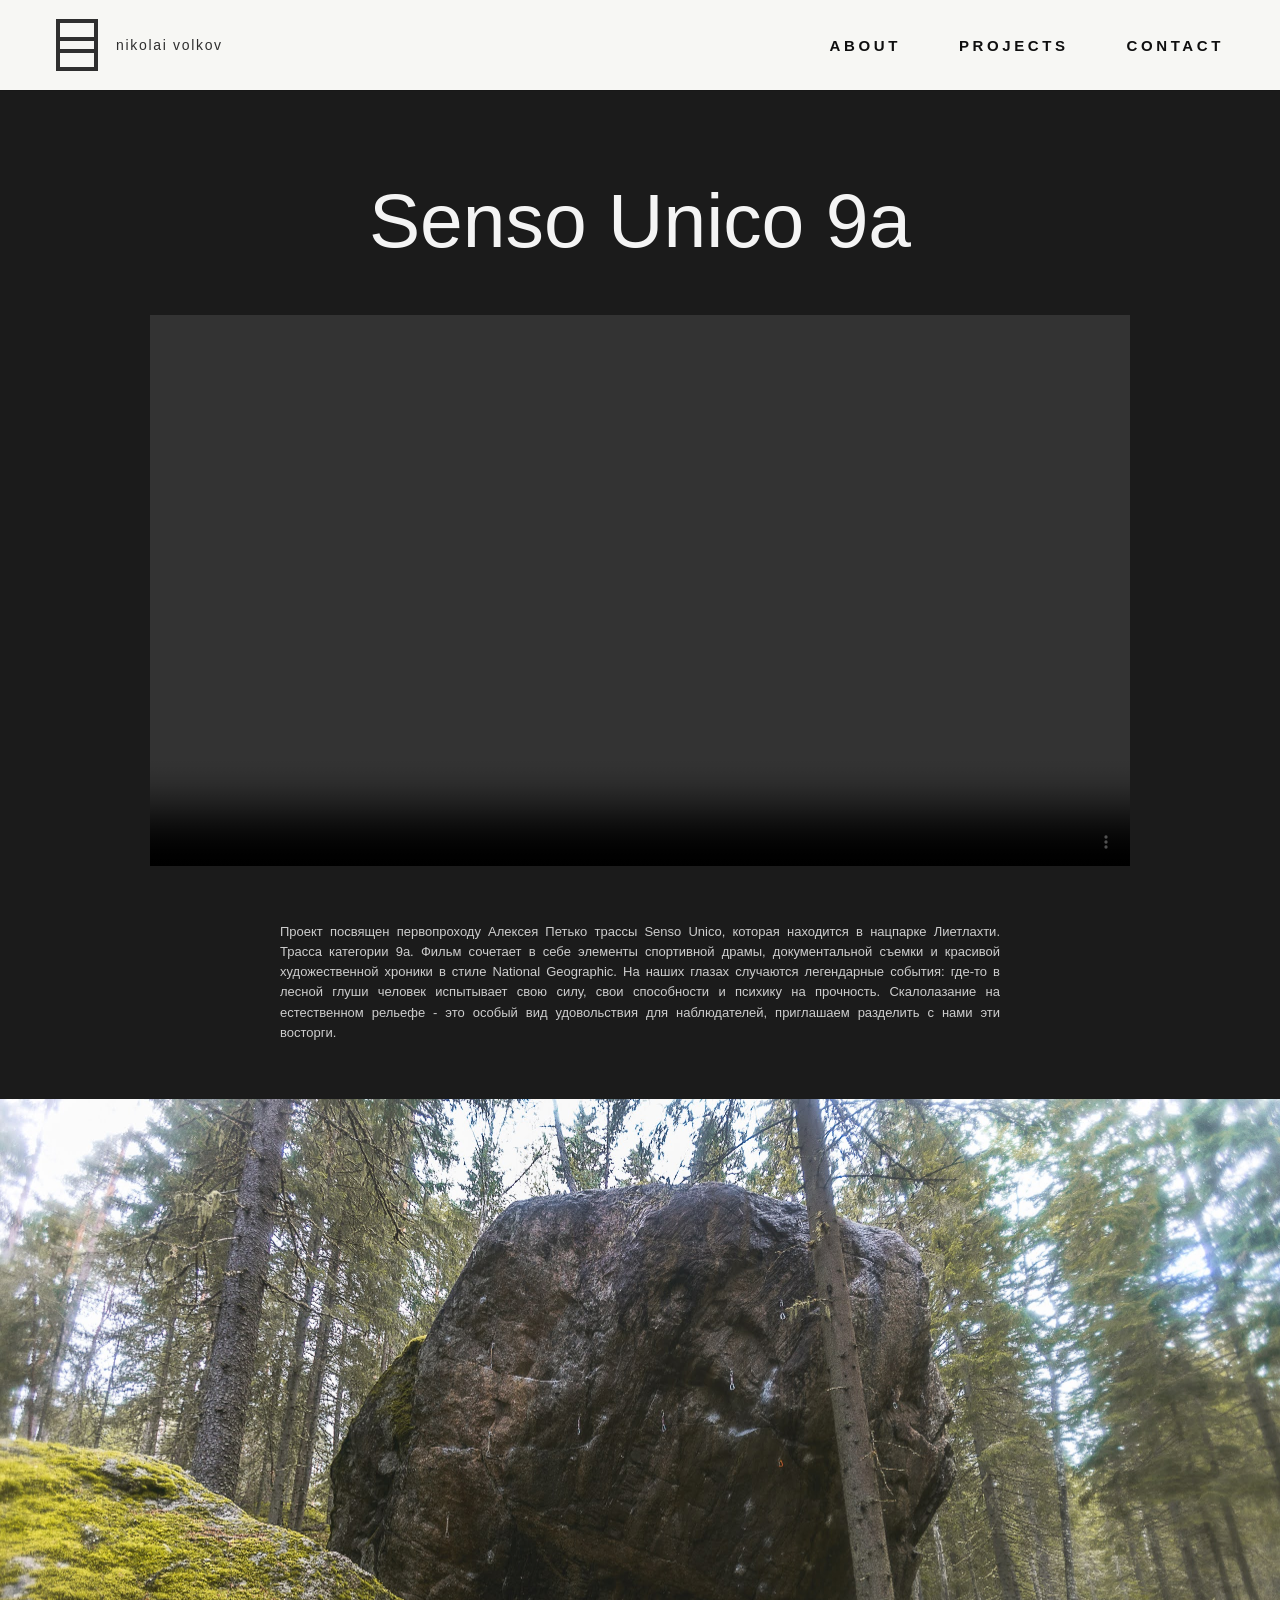
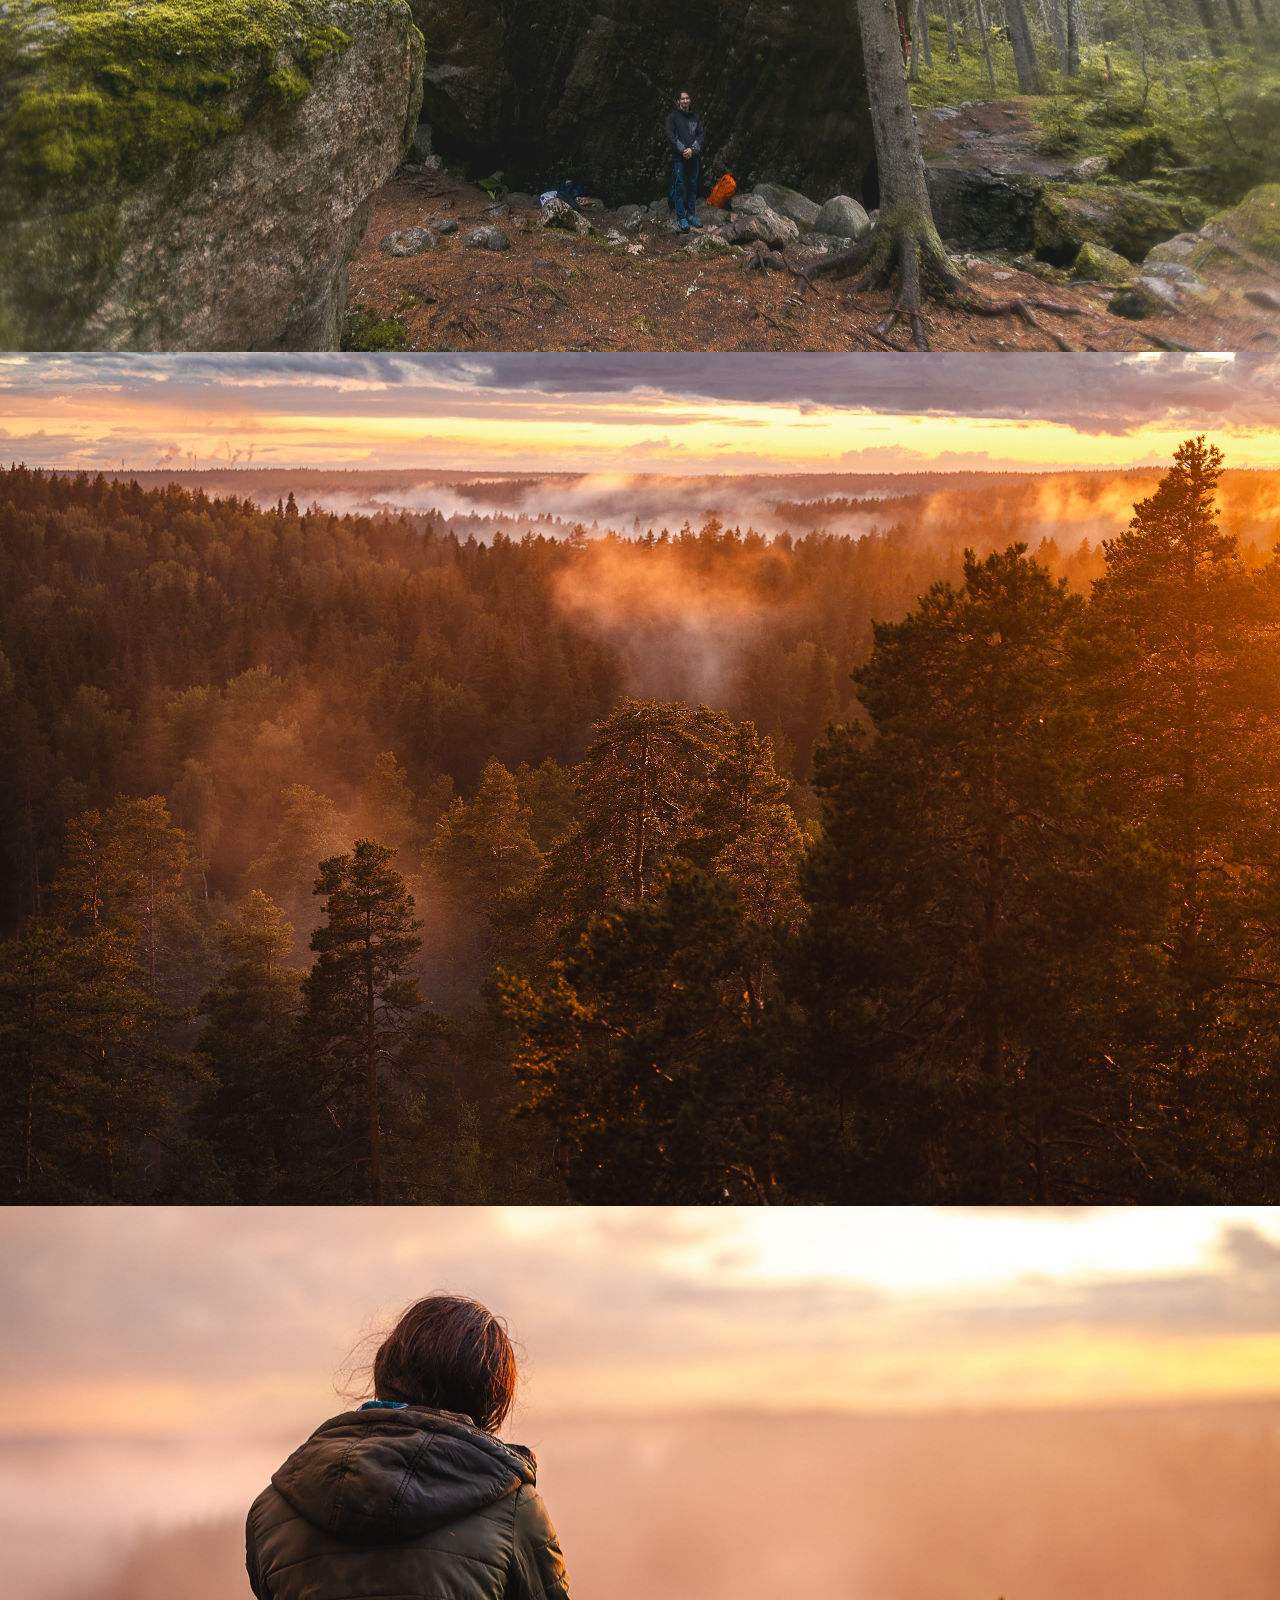
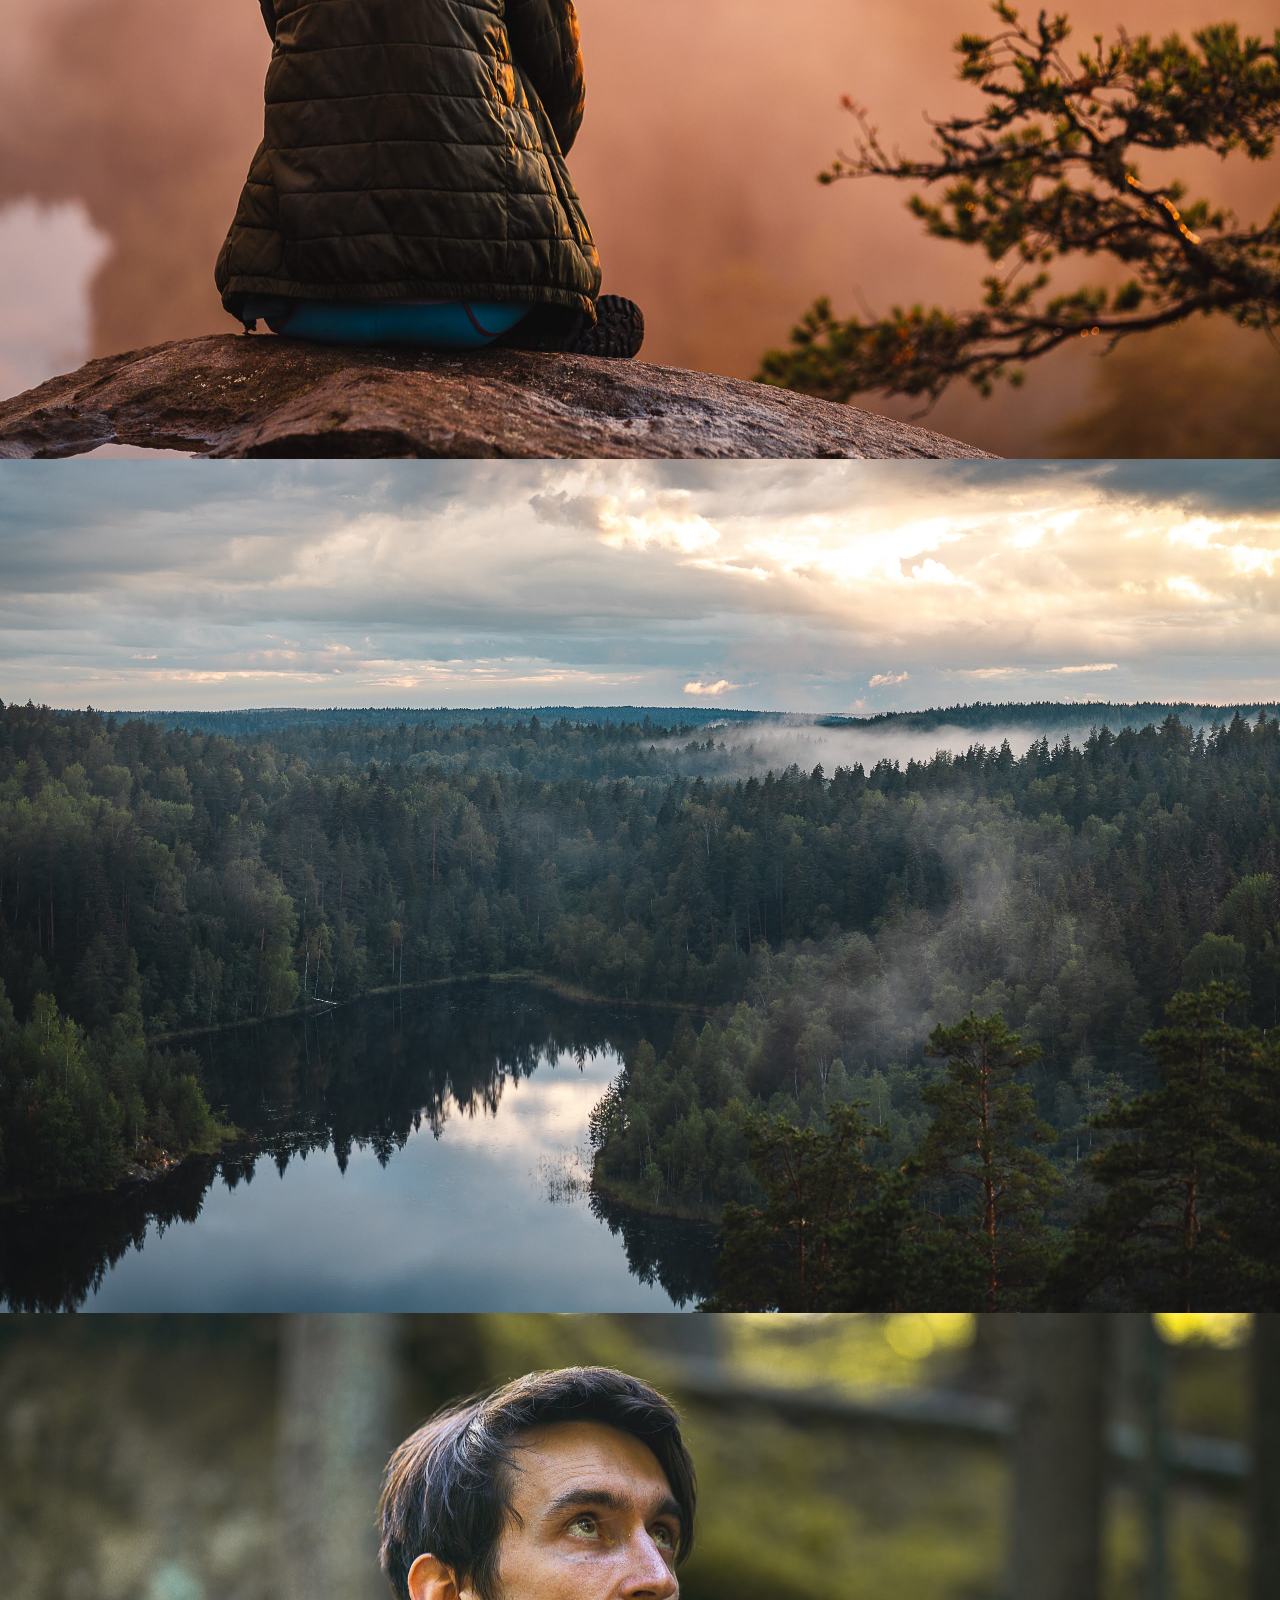
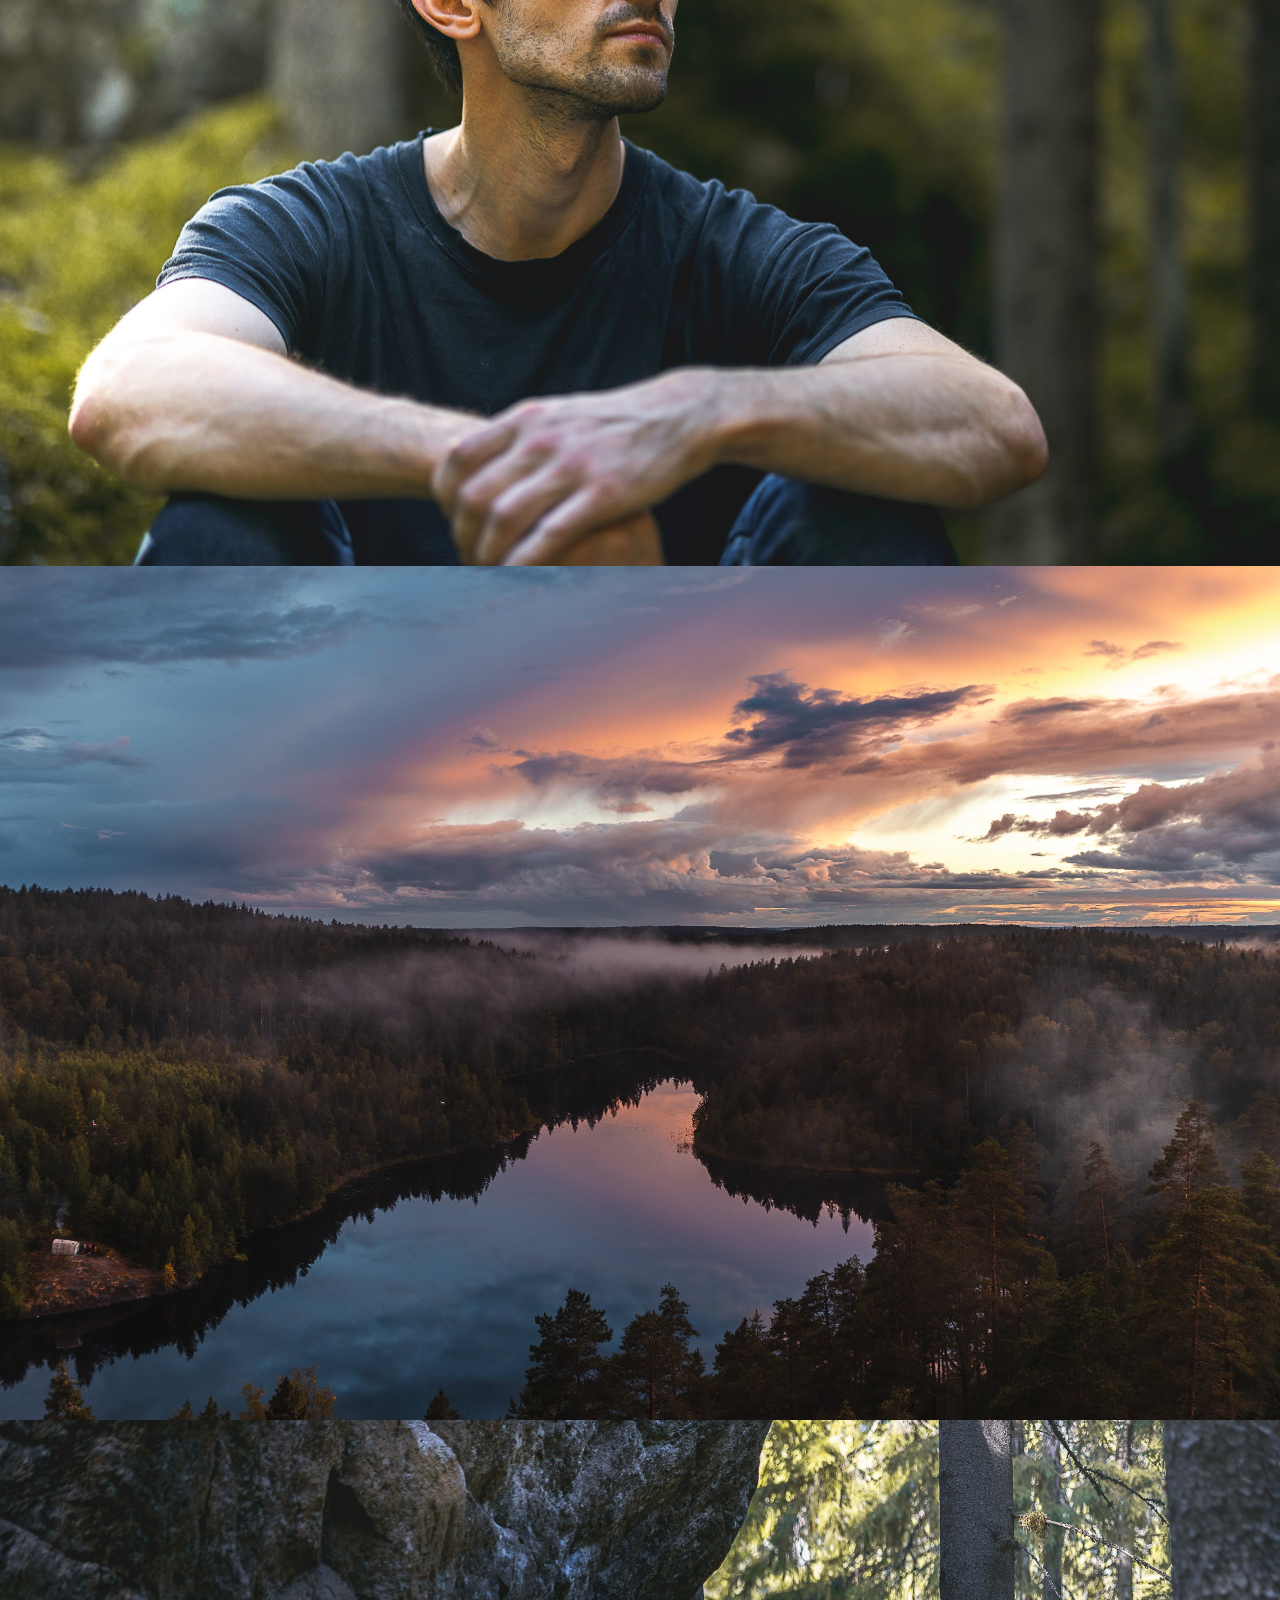
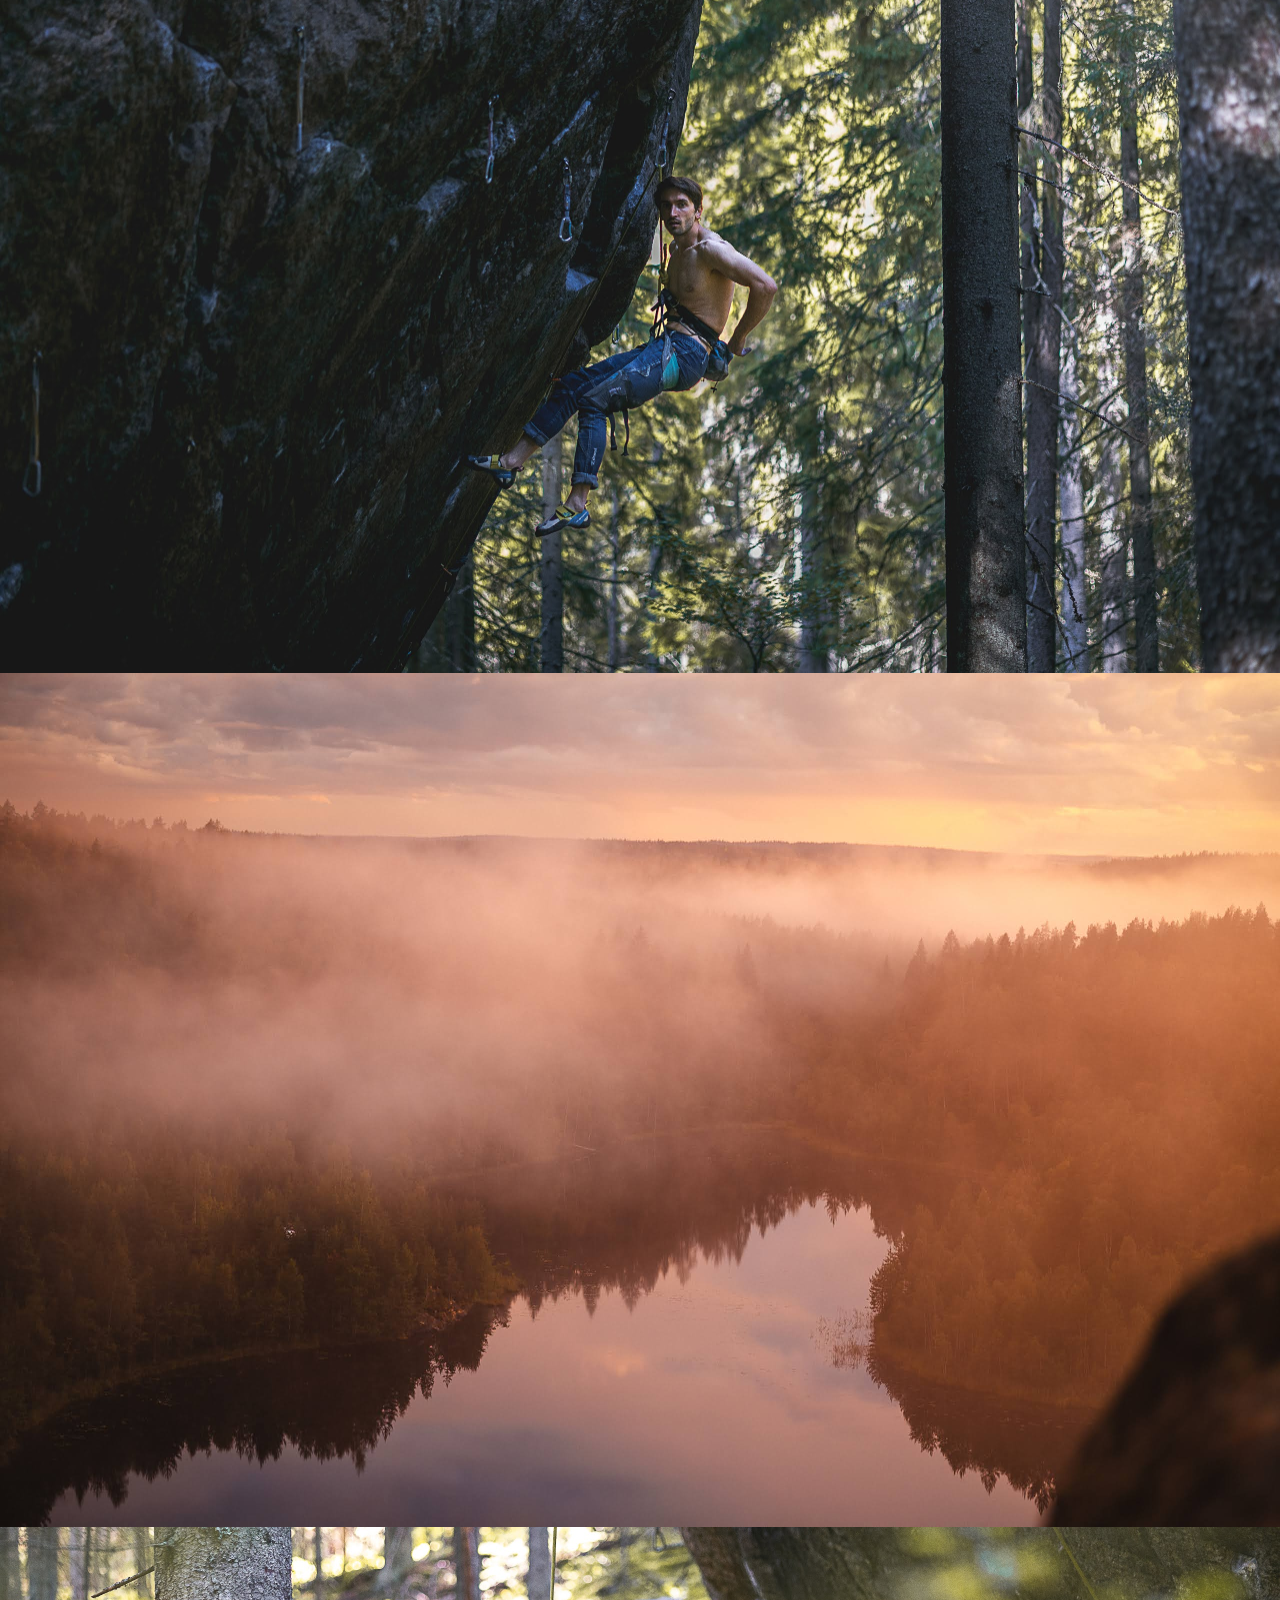
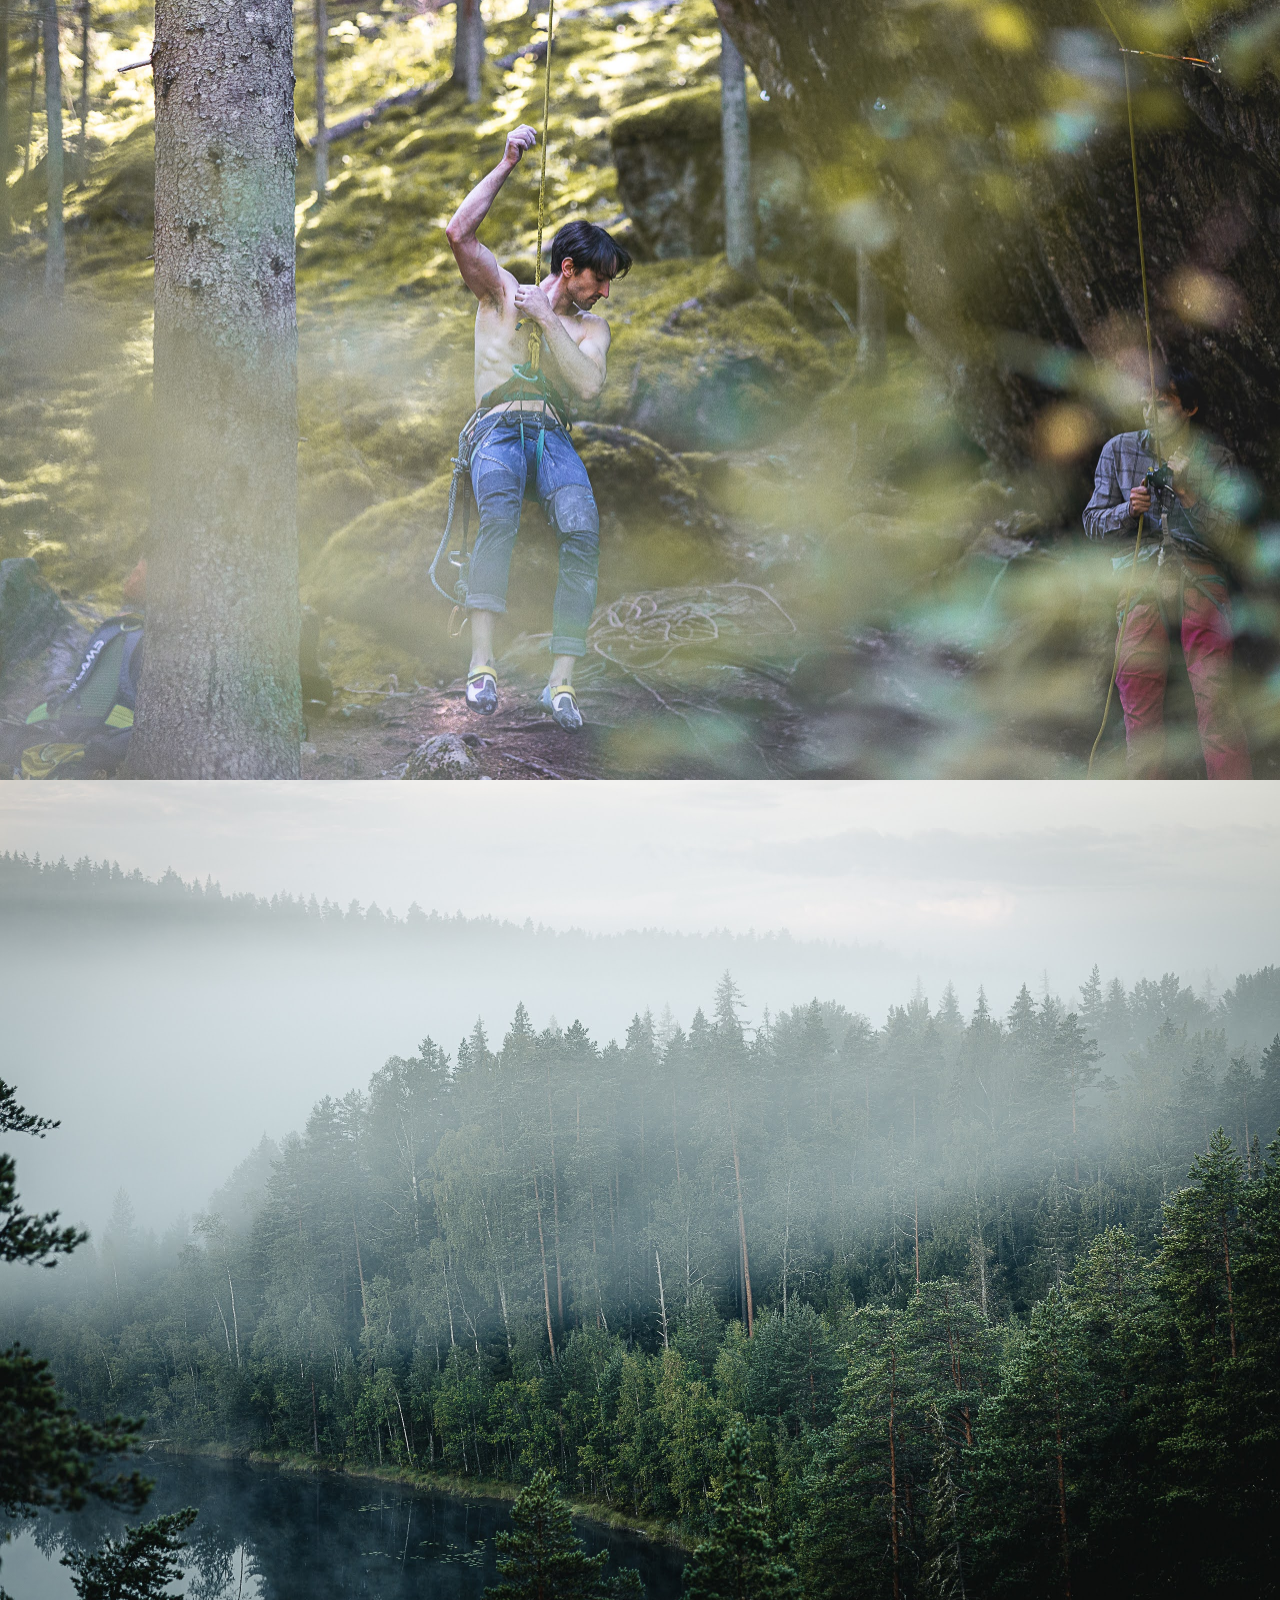
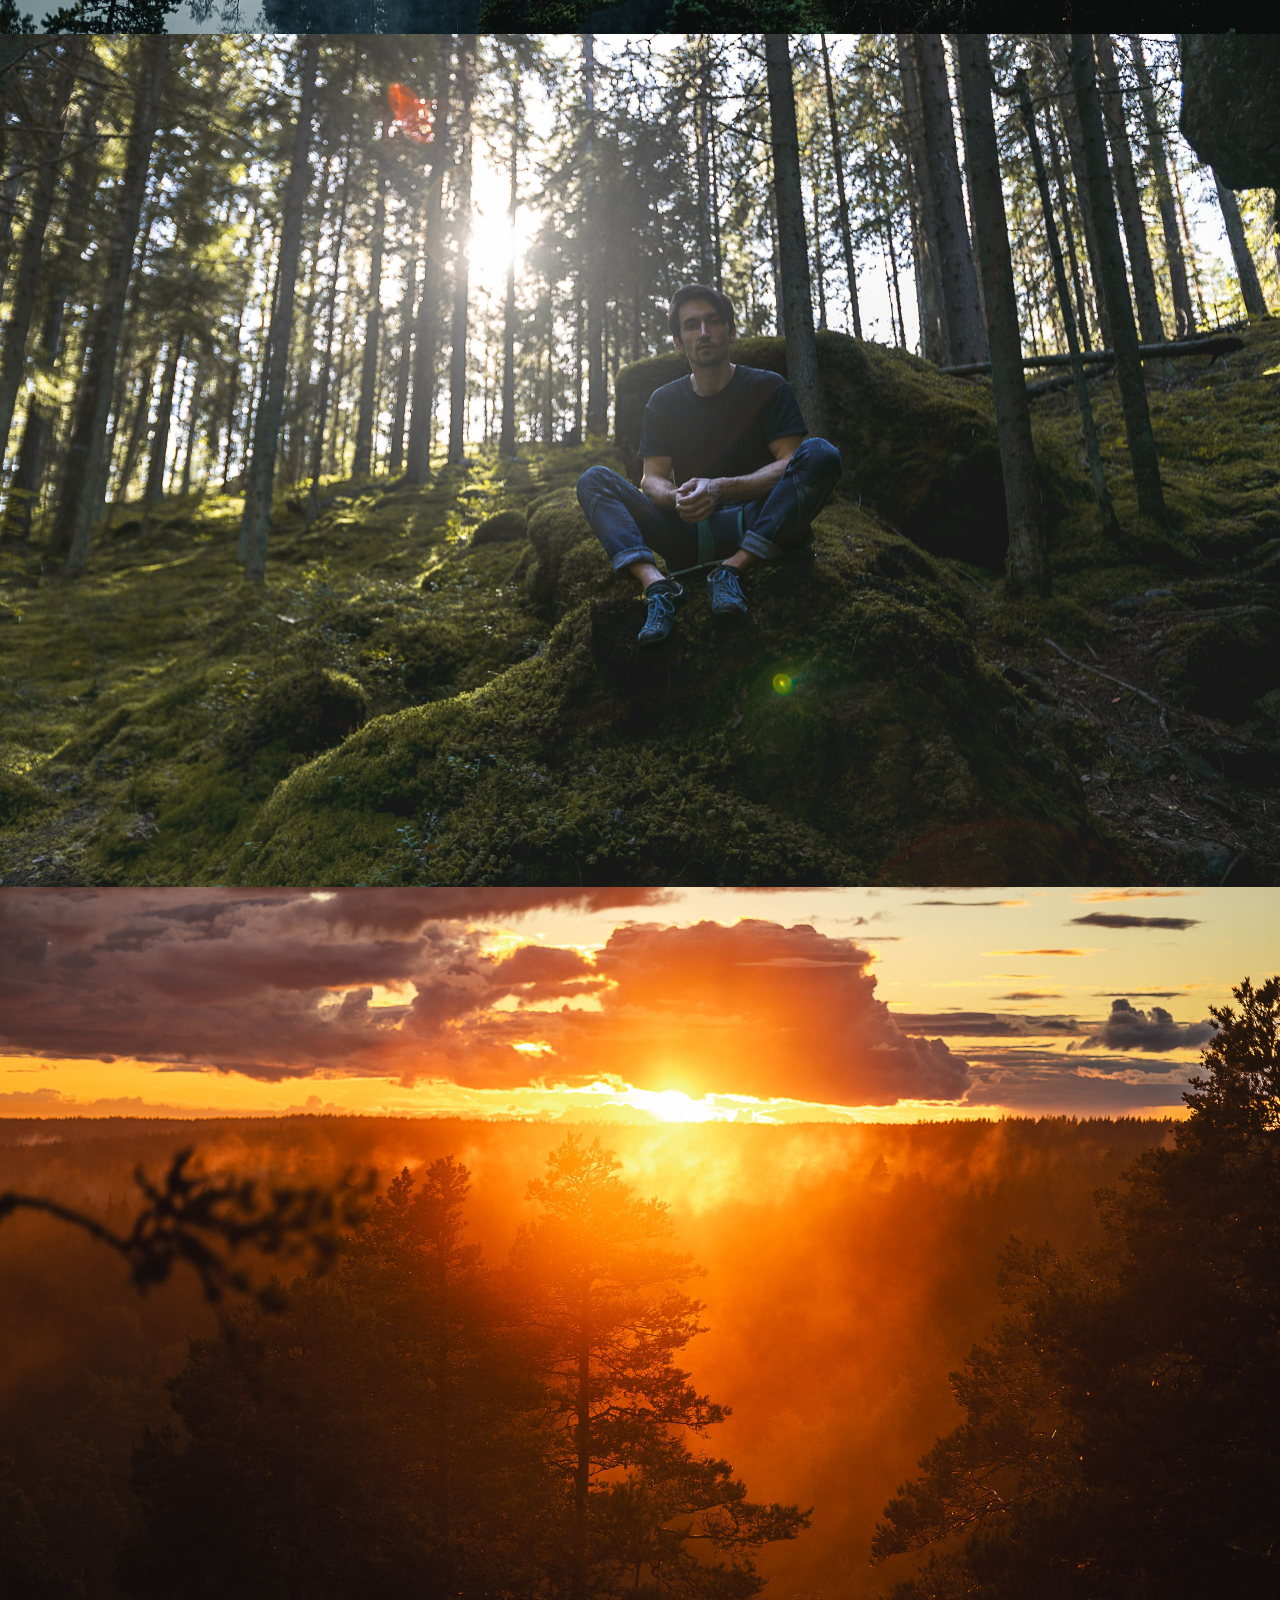
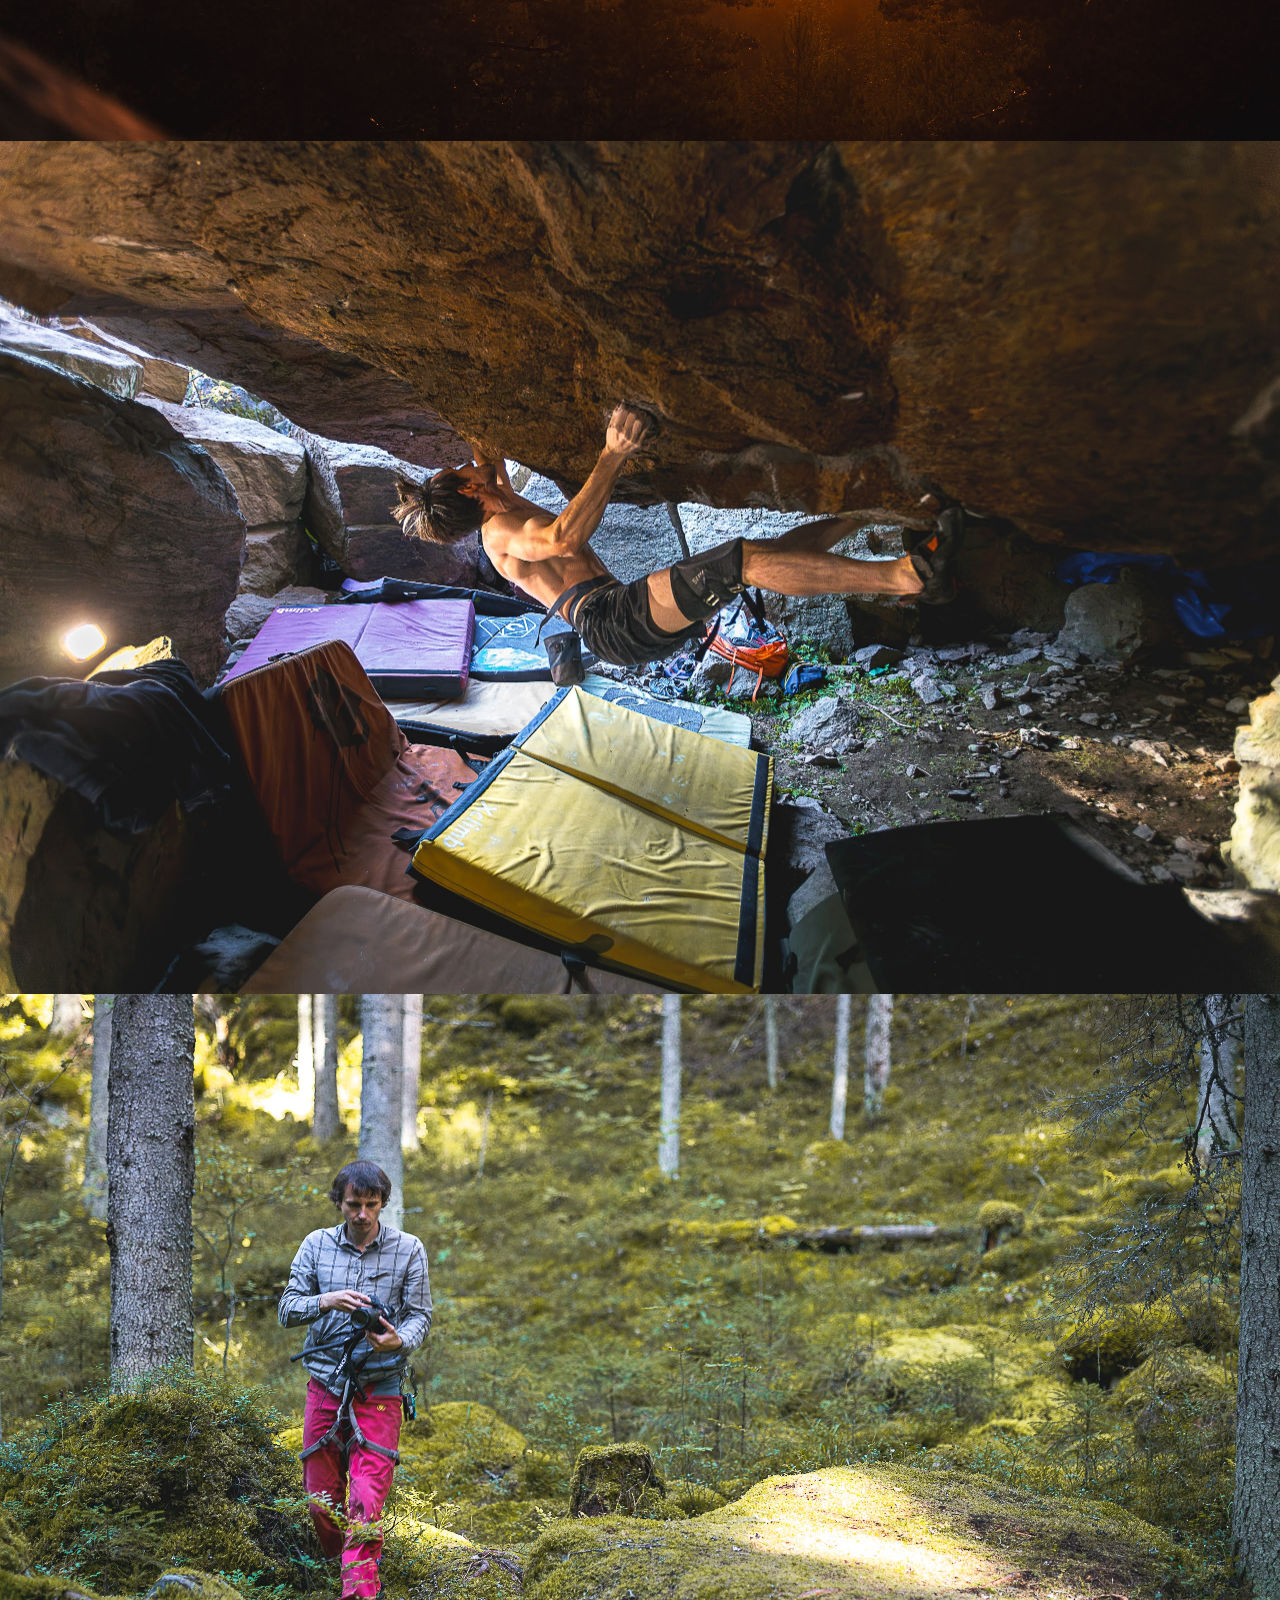
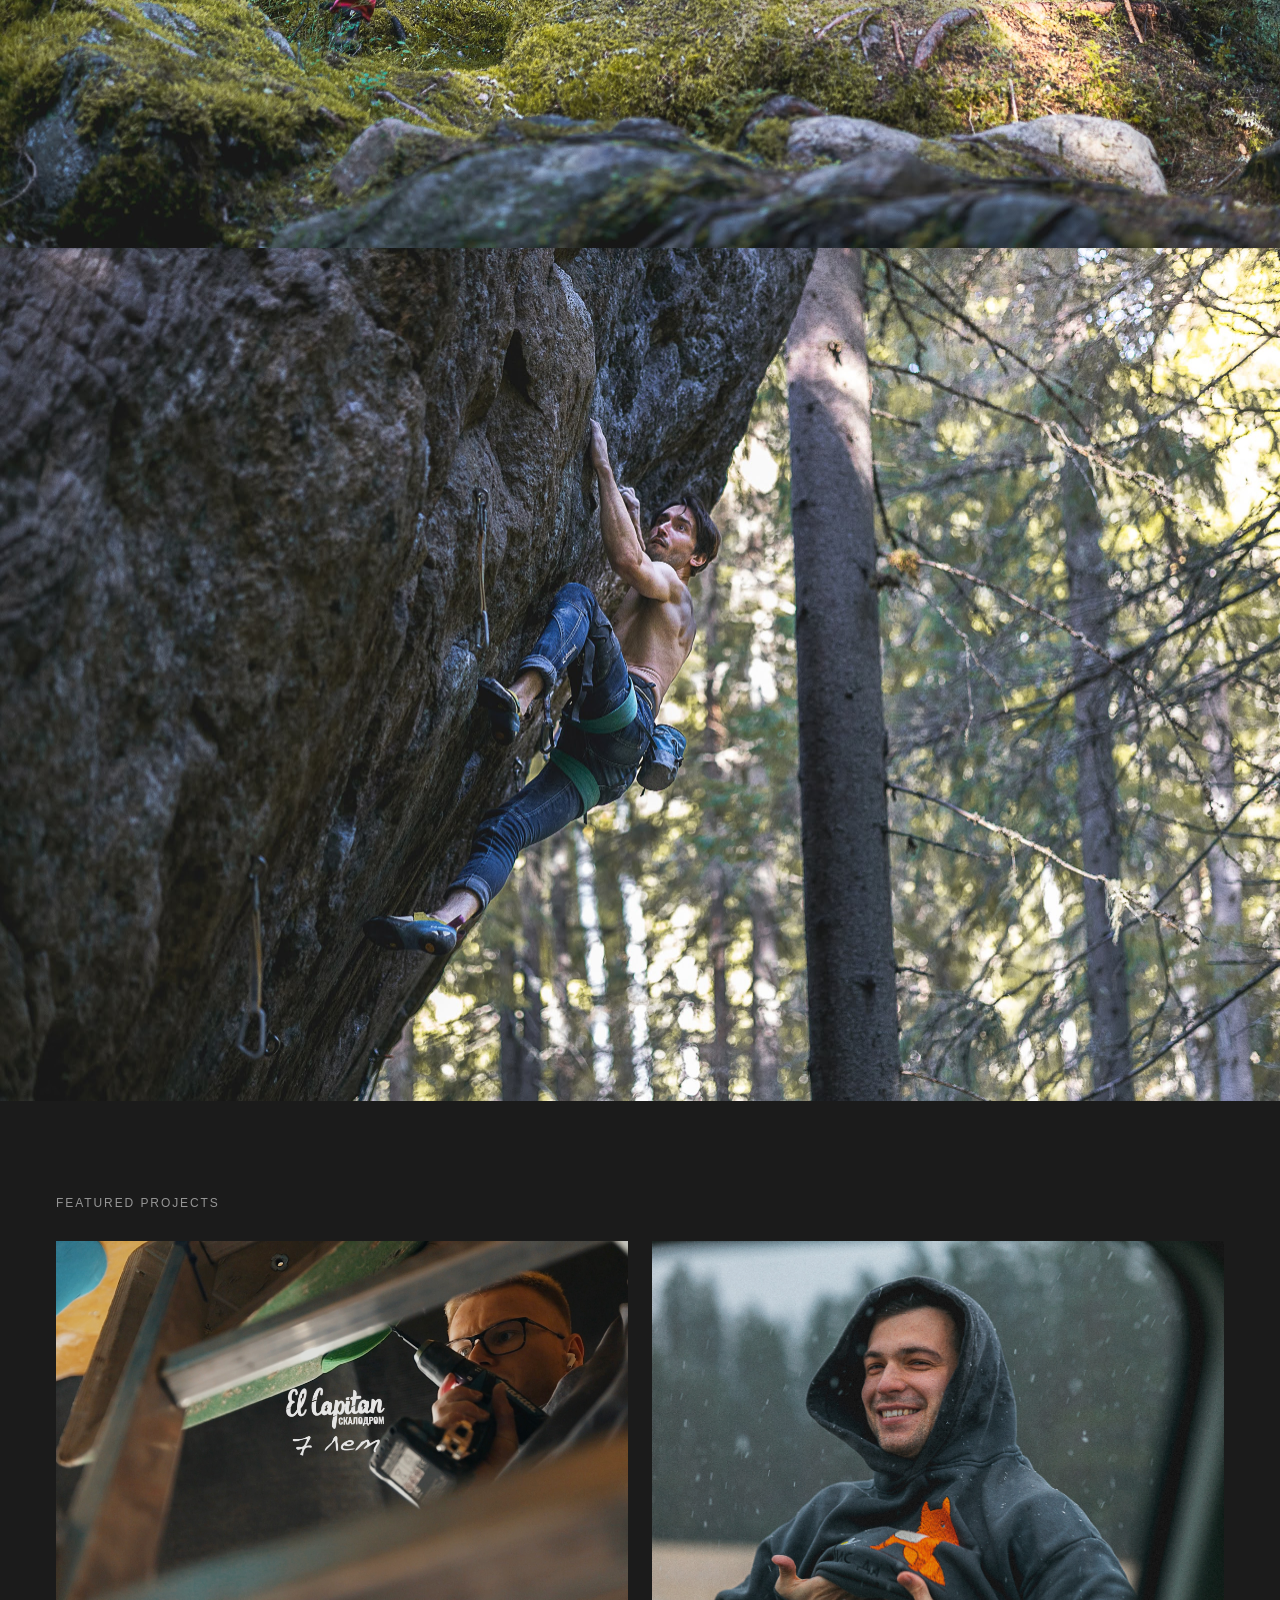
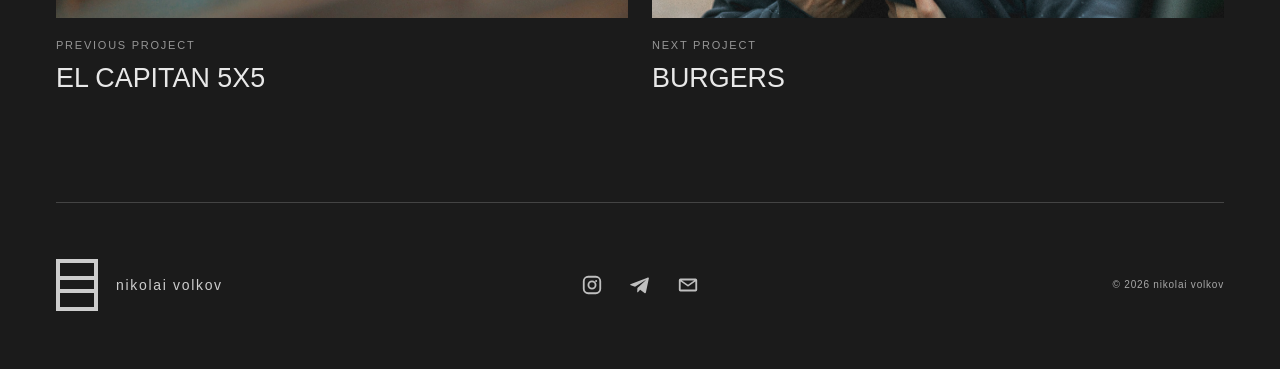
==== project-page.html @ 0062cd10 "update portfolio" ====
<!DOCTYPE html>
<html lang="ru">
<head>
  <meta charset="UTF-8">
  <meta name="viewport" content="width=device-width, initial-scale=1.0">
  <title>Project | Nikolai Volkov Portfolio</title>
  <link rel="stylesheet" href="style.css">
  <script src="projects-data.js" defer></script>
  <script defer>
    document.addEventListener("DOMContentLoaded", () => {
      const params = new URLSearchParams(window.location.search);
      const requestedId = params.get("id");
      const project = portfolioProjects.find(({ id }) => id === requestedId) || portfolioProjects[0];

      document.title = `${project.title} | Nikolai Volkov Portfolio`;

      const title = document.querySelector("[data-project-title]");
      const video = document.querySelector("[data-project-video]");
      const description = document.querySelector("[data-project-description]");
      const gallery = document.querySelector("[data-project-gallery]");
      const relatedProjects = document.querySelector("[data-related-projects]");
      const projectIndex = portfolioProjects.findIndex(({ id }) => id === project.id);
      const previousProject = portfolioProjects[(projectIndex - 1 + portfolioProjects.length) % portfolioProjects.length];
      const nextProject = portfolioProjects[(projectIndex + 1) % portfolioProjects.length];

      title.textContent = project.title;
      description.textContent = project.description;

      const videoType = project.video.endsWith(".mov") ? "video/quicktime" : "video/mp4";
      video.innerHTML = `<source src="${project.video}" type="${videoType}">`;
      video.load();
      video.setAttribute("aria-label", `Видео проекта ${project.title}`);

      gallery.innerHTML = project.gallery
        .map((src, index) => `<img class="project-gallery__image" src="${src}" alt="${project.title}, кадр ${index + 1}">`)
        .join("");

      relatedProjects.innerHTML = [previousProject, nextProject]
        .map((relatedProject, index) => `
          <a class="related-project-card" href="project-page.html?id=${relatedProject.id}">
            <img src="${relatedProject.preview}" alt="${relatedProject.title}">
            <span class="related-project-card__meta">${index === 0 ? "previous project" : "next project"}</span>
            <span class="related-project-card__title">${relatedProject.title}</span>
          </a>
        `)
        .join("");
    });
  </script>
</head>
<body class="project-page">
  <!-- Шапка страницы проекта: возврат к главной и навигация по проекту. -->
  <header class="site-header">
    <a class="brand" href="home-page.html">nikolai volkov</a>
    <nav class="site-nav" aria-label="Навигация страницы проекта">
      <a href="home-page.html#about">about</a>
      <a href="home-page.html#projects">projects</a>
      <a href="home-page.html#contact">contact</a>
    </nav>
  </header>

  <!-- Страница проекта: заголовок, видео, описание и полноширинная галерея. -->
  <main class="page">
    <section id="motion" class="project-detail">
      <h1 class="project-detail__title" data-project-title></h1>

      <video class="project-detail__video project-detail__video--wide" data-project-video controls preload="metadata" playsinline></video>

      <div id="about-project" class="project-detail__text">
        <p data-project-description></p>
      </div>
    </section>

    <section id="gallery" class="project-gallery" aria-label="Галерея проекта" data-project-gallery></section>

    <section class="related-projects" aria-label="Предыдущий и следующий проект">
      <p class="related-projects__label">featured projects</p>
      <div class="related-projects__grid" data-related-projects></div>
    </section>
  </main>

  <!-- Футер с контактной информацией. -->
  <footer id="contact" class="site-footer">
    <a class="footer-brand" href="home-page.html">nikolai volkov</a>
    <nav class="footer-links" aria-label="Контакты">
      <a href="https://www.instagram.com/n.i.k.volkov?stkn=MWkydDV0azQ2YnQwbg%3D%3D&utm_source=qr" aria-label="Instagram">
        <svg viewBox="0 0 24 24" aria-hidden="true">
          <path d="M7.8 2h8.4A5.8 5.8 0 0 1 22 7.8v8.4a5.8 5.8 0 0 1-5.8 5.8H7.8A5.8 5.8 0 0 1 2 16.2V7.8A5.8 5.8 0 0 1 7.8 2Zm0 2A3.8 3.8 0 0 0 4 7.8v8.4A3.8 3.8 0 0 0 7.8 20h8.4a3.8 3.8 0 0 0 3.8-3.8V7.8A3.8 3.8 0 0 0 16.2 4H7.8Zm8.7 2.5a1.1 1.1 0 1 1 0 2.2 1.1 1.1 0 0 1 0-2.2ZM12 7.1a4.9 4.9 0 1 1 0 9.8 4.9 4.9 0 0 1 0-9.8Zm0 2a2.9 2.9 0 1 0 0 5.8 2.9 2.9 0 0 0 0-5.8Z"/>
        </svg>
      </a>
      <a href="https://t.me/nk_volkov" aria-label="Telegram">
        <svg viewBox="0 0 24 24" aria-hidden="true">
          <path d="M21.8 4.2 18.5 20c-.2 1-.8 1.2-1.6.8l-4.7-3.5-2.3 2.2c-.3.3-.5.5-1 .5l.3-4.8 8.8-8c.4-.3-.1-.5-.6-.2L6.6 13.8 2 12.4c-1-.3-1-1 .2-1.5L20.1 4c.8-.3 1.6.2 1.7.2Z"/>
        </svg>
      </a>
      <a href="mailto:electiomagna@gmail.com" aria-label="Email">
        <svg viewBox="0 0 24 24" aria-hidden="true">
          <path d="M3.8 5h16.4A1.8 1.8 0 0 1 22 6.8v10.4a1.8 1.8 0 0 1-1.8 1.8H3.8A1.8 1.8 0 0 1 2 17.2V6.8A1.8 1.8 0 0 1 3.8 5Zm.2 3.2v8.6c0 .1.1.2.2.2h15.6c.1 0 .2-.1.2-.2V8.2l-7.4 5.2a1 1 0 0 1-1.2 0L4 8.2Zm1.3-1.2 6.7 4.7L18.7 7H5.3Z"/>
        </svg>
      </a>
    </nav>
    <p class="footer-copy">© 2026 nikolai volkov</p>
  </footer>
</body>
</html>
---- style.css ----
/* Базовый сброс: единое поведение отступов и размеров на всей странице. */
* {
  margin: 0;
  padding: 0;
  box-sizing: border-box;
}

/* Плавный скролл для внутренних ссылок в навигации. */
html {
  scroll-behavior: smooth;
}

:root {
  --header-height: 90px;
}

/* Общий фон и базовая типографика, близкие к тёмному макету из Figma. */
body {
  min-height: 100vh;
  padding-top: var(--header-height);
  background: #1b1b1b;
  color: #f4f4f4;
  font-family: "Koulen", Arial, Helvetica, sans-serif;
}

/* Ссылки по умолчанию не меняют цвет относительно окружения. */
a {
  color: inherit;
  text-decoration: none;
}

/* Изображения и видео ведут себя как блоки и не вылезают из контейнеров. */
img,
video {
  display: block;
  width: 100%;
  max-width: 100%;
}

/* 
  Базовые внешние контейнеры сайта.
  Эти селекторы задают ширину и позиционирование для шапки, основного контента и футера.
  Сейчас им разрешено занимать всю ширину окна (`width: 100%`), поэтому сами по себе
  они уже не ограничивают страницу по ширине.
*/
.site-header,
.page,
.site-footer {
  width: 100%;
  margin: 0;
}

/* Фиксированная светлая шапка в стиле референса. */
.site-header {
  position: fixed;
  top: 0;
  left: 0;
  z-index: 100;
  display: flex;
  align-items: center;
  justify-content: space-between;
  min-height: var(--header-height);
  padding: 0 56px;
  background: #f7f7f4;
  color: #111111;
  font-family: "Hey November", Arial, Helvetica, sans-serif;
  box-shadow: 0 1px 0 rgba(0, 0, 0, 0.08);
}

/* Мелкая служебная типографика, как на макете. */
.brand,
.site-nav a,
.section-label,
.site-footer a,
.footer-copy {
  font-size: 10px;
  line-height: 1;
  letter-spacing: 0.08em;
  text-transform: lowercase;
}

/* Имя автора на главное вверху слева. */
.brand,
.footer-brand {
  display: inline-flex;
  align-items: center;
  gap: 18px;
  font-size: 14px;
  font-family: "Hey November", Arial, Helvetica, sans-serif;
  font-weight: 400;
  line-height: 1;
  letter-spacing: 0.12em;
  font-style: normal;
  text-transform: lowercase;
  margin-left: 0;
}

.brand {
  color: #2f2f2f;
}

.brand::before,
.footer-brand::before {
  content: "";
  width: 34px;
  height: 44px;
  border: 4px solid currentColor;
  background:
    linear-gradient(currentColor, currentColor) 50% 34% / 100% 4px no-repeat,
    linear-gradient(currentColor, currentColor) 50% 66% / 100% 4px no-repeat;
}

/* Горизонтальный ряд ссылок в шапке. */
.site-nav {
  display: flex;
  align-items: center;
  gap: 58px;
}

.site-nav a {
  font-size: 15px;
  font-weight: 800;
  letter-spacing: 0.24em;
  text-transform: uppercase; /* шрифт заглавными */
  color: #0f0f0f;
}

/* 
  Общий контейнер контента внутри страницы.
  Важно: здесь стоят боковые отступы `24px`, поэтому даже при ширине 100%
  содержимое никогда не будет касаться самого края экрана.
*/
.page {
  padding: 0 0 72px;
}

/* Служебные подписи разделов. */
.section-label {
  margin-bottom: 10px;
  color: rgba(255, 255, 255, 0.62);
}

/* 
  Ключевое ограничение главной страницы Portfolio 1.
  Этот блок делает композицию узкой и сдвинутой влево:
  - `max-width: 640px` не даёт контенту стать шире 640 пикселей;
  - `margin-left: 24px` оставляет фиксированный отступ слева;
  - `margin-right: auto` не даёт блоку центрироваться, а прижимает его к левому краю.
  Именно из-за этого правила изображения на главной не растягиваются на весь экран.
*/

/* 
  Верхний hero-блок главной страницы.
  Он не задаёт абсолютную ширину сам по себе, а просто занимает всю доступную ширину
  своего родителя `.home-page .page`. Поэтому если родитель узкий, то и hero тоже узкий.
*/
.home-hero {
  position: relative;
  z-index: 2;
  aspect-ratio: 1.68 / 1;
  overflow: hidden;
  background: #1b1b1b;
}

/* 
  Медиа внутри hero.
  `height: 100%` и `object-fit: cover` заставляют изображение или видео
  заполнить весь hero-блок без искажения пропорций.
*/
.home-hero img,
.home-hero__video {
  height: 100%;
  object-fit: cover;
}

/* Секция с проектами в формате scroll-списка со sticky-кадрами. */
.project-list {
  --project-text-offset: 200px;
  --project-side-offset: clamp(110px, 18vw, 340px);
  position: relative;
  z-index: 1;
  min-height: auto;
  margin-top: 0px; /* отступ между hero и project*/
  padding: var(--project-text-offset) 0 152px var(--project-side-offset);
  overflow: visible;
  background: #1b1b1b;
  isolation: isolate;
}

.project-backdrops {
  position: fixed;
  top: var(--header-height);
  left: 0;
  width: 100vw;
  height: calc(100vh - var(--header-height));
  margin-left: 0;
  margin-top: 0;
  margin-bottom: 0;
  overflow: hidden;
  z-index: 0;
  pointer-events: none;
}

.project-backdrop {
  position: absolute;
  inset: 0;
  height: 100%;
  object-fit: cover;
  opacity: 0;
  filter: brightness(0.68);
  pointer-events: none;
  transition: opacity 650ms ease;
}

.project-backdrop.is-active {
  opacity: 0;
}

.project-list:has(> .project-card:nth-of-type(1):hover) .project-backdrop:nth-child(1),
.project-list:has(> .project-card:nth-of-type(1):focus-visible) .project-backdrop:nth-child(1),
.project-list:has(> .project-card:nth-of-type(2):hover) .project-backdrop:nth-child(2),
.project-list:has(> .project-card:nth-of-type(2):focus-visible) .project-backdrop:nth-child(2),
.project-list:has(> .project-card:nth-of-type(3):hover) .project-backdrop:nth-child(3),
.project-list:has(> .project-card:nth-of-type(3):focus-visible) .project-backdrop:nth-child(3),
.project-list:has(> .project-card:nth-of-type(4):hover) .project-backdrop:nth-child(4),
.project-list:has(> .project-card:nth-of-type(4):focus-visible) .project-backdrop:nth-child(4) {
  opacity: 1;
}

.project-list > .section-label {
  position: relative;
  margin-top: 54vh;
  z-index: 2;
}

/* 
  Проект в списке.
  Сам текст остаётся кликабельным, а изображение меняется в sticky-слое по скроллу.
*/
.project-card {
  position: relative;
  display: block;
  width: 100vw;
  margin-left: calc(-1 * var(--project-side-offset));
  padding: 18px 0 150px var(--project-side-offset);
  overflow: visible;
  background: transparent;
}

.project-card::before {
  content: "";
  position: absolute;
  inset: 0 0 -180px;
  z-index: 1;
}

/* Расстояние между строками списка повторяет спокойный ритм референса. */
.project-card + .project-card {
  margin-top: 0;
}

/* Изображения внутри ссылок остаются в разметке, но фон теперь управляется sticky-слоем. */
.project-card img {
  display: none;
}

/* Небольшая служебная подпись над названием проекта. */
.project-card__meta {
  position: relative;
  display: block;
  margin-bottom: 8px;
  font-size: 15px;
  letter-spacing: 0.08em;
  text-transform: lowercase;
  color: rgba(255, 255, 255, 0.76);
  transition: color 220ms ease, opacity 220ms ease;
  z-index: 2;
}

/* Название проекта крупнее и смещено правее, как в референсе. */
.project-card__title {
  position: relative;
  display: inline-block;
  font-size: clamp(28px, 2.6vw, 55px);
  line-height: 1.05;
  font-weight: 400;
  color: rgba(255, 255, 255, 0.78);
  transition: color 220ms ease, opacity 220ms ease, font-weight 220ms ease;
  z-index: 2;
}

.project-card__title::after {
  content: "";
  position: absolute;
  left: 0;
  right: 0;
  bottom: -8px;
  height: 2px;
  background: currentColor;
  transform: scaleX(0);
  transform-origin: left;
  transition: transform 260ms ease;
}

.project-card:hover .project-card__title,
.project-card:focus-visible .project-card__title {
  color: #ffffff;
}

.project-list:has(> .project-card.is-active) .project-card:not(.is-active) .project-card__meta,
.project-list:has(> .project-card.is-active) .project-card:not(.is-active) .project-card__title {
  opacity: 0.38;
}

.project-card.is-active .project-card__meta,
.project-card.is-active .project-card__title {
  opacity: 1;
  color: #ffffff;
}

.project-card.is-active .project-card__title {
  font-weight: 700;
}

.project-card:hover .project-card__title::after,
.project-card:focus-visible .project-card__title::after {
  transform: scaleX(1);
}

/* 
  About-блок на главной.
  Здесь ширина ограничена ещё сильнее: `width: min(100%, 470px)`.
  Это значит, что блок никогда не станет шире 470 пикселей, даже если экран большой.
*/
.about-preview {
  width: min(100%, 1470px);
  margin-top: 48px; /* отступ сверху */
  display: grid;
  grid-template-columns: 542px minmax(0, 1fr);
  gap: 40px;  /* отступ справа от фото */
  align-items: center;
  padding-top: 180px;
  padding-bottom: 180px;
  padding-left: 100px;
  padding-right: 50px;
}

/* Контейнер с портретом автора. */
.about-preview__media {
  width: 542px;
  height: 560px;
  object-fit: cover;
  aspect-ratio: 0.82 / 1;
  overflow: hidden;
  background: #4d4d4d;
}

/* Портрет автора внутри блока about. */
.about-preview__media img {
  height: 100%;
  object-fit: cover;
}

/* Правая колонка текста about. */
.about-preview__copy {
  display: grid;
  gap: 20px;
}

/* Основной заголовок на главной. */
.about-preview__copy h1 {
  font-size: 11px;
  line-height: 1.12;
  font-weight: 700;
  font-style: italic;
}

/* Обычный текст на главной. */
.about-preview__copy p {
  font-size: 10px;
  line-height: 1.45;
  color: rgba(255, 255, 255, 0.8);
}

/* Отступ между соседними абзацами. */
.about-preview__copy p + p {
  margin-top: 12px;
}

/* Круглые ссылки на соцсети в about-блоке. */
.social-links {
  display: flex;
  gap: 8px;
  margin-top: 2px;
}

/* Внешний вид маленьких соцкнопок. */
.social-links a {
  width: 22px;
  height: 22px;
  border: 1px solid rgba(255, 255, 255, 0.42);
  border-radius: 50%;
  display: grid;
  place-items: center;
  font-size: 8px;
  letter-spacing: 0.04em;
}

/* Общая сетка серых плейсхолдеров. */
.placeholder-grid {
  display: grid;
  grid-template-columns: repeat(3, minmax(0, 1fr));
  gap: 2px;
}


/* 
  Сами карточки нижней сетки.
  Теперь у всех ячеек одна и та же пропорция, чтобы вставленные фото выглядели ровно и одинаково.
*/
.placeholder-card {
  aspect-ratio: 4 / 3;
  overflow: hidden;
  background: #6a6a6a;
}

/* 
  Фото внутри нижней сетки.
  Изображение полностью заполняет ячейку и подрезается одинаково во всех карточках.
*/
.placeholder-card img {
  width: 100%;
  height: 100%;
  object-fit: cover;
}

/* Вторая страница проекта: вертикальная композиция по центру. */
.project-page .page {
  padding-bottom: 0;
}

.project-detail {
  display: grid;
  justify-items: center;
  padding: 92px 24px 0;
}

.project-detail__title {
  margin-bottom: 56px;
  font-size: clamp(42px, 6vw, 112px);
  line-height: 1;
  font-weight: 400;
  text-align: center;
}

.project-detail__video {
  width: min(100%, 980px);
  background: #4d4d4d;
}

.project-detail__video--wide {
  aspect-ratio: 16 / 9;
}

.project-detail__text {
  width: min(100%, 720px);
  margin: 56px auto;
  text-align: justify;
}

.project-detail__text p {
  font-size: 13px;
  line-height: 1.55;
  color: rgba(255, 255, 255, 0.78);
}

.project-detail__video--vertical {
  width: min(100%, 420px);
  aspect-ratio: 9 / 16;
}

.project-gallery {
  display: grid;
  gap: 0;
  width: 100vw;
}

.project-page .project-gallery {
  margin-bottom: 0;
}

.project-gallery__image {
  width: 100%;
  height: auto;
}

.project-gallery__item {
  min-height: 72vh;
  background: #5f5f5f;
}

.related-projects {
  width: auto;
  margin: 0 56px;
  padding: 96px 0 110px;
}

.related-projects__label {
  margin-bottom: 32px;
  font-size: 12px;
  line-height: 1;
  letter-spacing: 0.16em;
  text-transform: uppercase;
  color: rgba(255, 255, 255, 0.54);
}

.related-projects__grid {
  display: grid;
  grid-template-columns: repeat(2, minmax(0, 1fr));
  gap: 24px;
}

.related-project-card {
  display: grid;
  gap: 14px;
}

.related-project-card img {
  aspect-ratio: 1.52 / 1;
  object-fit: cover;
  background: #4d4d4d;
  filter: brightness(0.9);
  transition: filter 220ms ease;
}

.related-project-card:hover img,
.related-project-card:focus-visible img {
  filter: brightness(1);
}

.related-project-card__meta {
  margin-top: 8px;
  font-size: 11px;
  line-height: 1;
  letter-spacing: 0.16em;
  text-transform: uppercase;
  color: rgba(255, 255, 255, 0.54);
}

.related-project-card__title {
  font-size: clamp(24px, 2.1vw, 40px);
  line-height: 1;
  text-transform: uppercase;
  color: rgba(255, 255, 255, 0.9);
}

/* Футер с контактами. */
.site-footer {
  position: relative;
  z-index: 2;
  width: auto;
  margin: 0 56px;
  padding: 56px 0 58px;
  border-top: 1px solid rgba(255, 255, 255, 0.18);
  display: grid;
  grid-template-columns: minmax(220px, 1fr) auto minmax(220px, 1fr);
  align-items: center;
  gap: 32px;
  color: rgba(255, 255, 255, 0.72);
}

.site-footer .footer-brand {
  justify-self: start;
  font-size: 14px;
  letter-spacing: 0.12em;
  color: rgba(255, 255, 255, 0.78);
}

.footer-links {
  display: flex;
  align-items: center;
  justify-content: center;
  gap: 20px;
}

.footer-links a {
  display: grid;
  width: 28px;
  height: 28px;
  place-items: center;
  color: rgba(255, 255, 255, 0.72);
  text-decoration: none;
  transition: color 180ms ease;
}

.footer-links a:hover,
.footer-links a:focus-visible {
  color: #ffffff;
}

.footer-links svg {
  width: 22px;
  height: 22px;
  fill: currentColor;
}

.footer-copy {
  justify-self: end;
  color: rgba(255, 255, 255, 0.62);
}

/* Планшетная адаптация: делаем главную и project более вертикальными. */
@media (max-width: 900px) {
  .home-page .page,
  .project-page .page {
    max-width: none;
    margin-left: auto;
  }

  .about-preview {
    grid-template-columns: 1fr;
    width: 100%;
  }

  .project-detail {
    padding-right: 20px;
    padding-left: 20px;
  }

  .project-detail__text {
    margin: 40px auto 56px;
  }

  .related-projects {
    margin: 0 24px;
    padding: 72px 0 86px;
  }

  .related-projects__grid {
    grid-template-columns: 1fr;
  }
}

/* Мобильная адаптация: компактная шапка и более простые сетки. */
@media (max-width: 640px) {
  :root {
    --header-height: 126px;
  }

  body {
    padding-top: var(--header-height);
  }

  .site-header {
    flex-direction: column;
    align-items: flex-start;
    justify-content: center;
    min-height: 126px;
    gap: 18px;
    padding: 20px 24px;
  }

  .site-nav {
    flex-wrap: wrap;
    gap: 12px 24px;
  }

  .site-nav a {
    font-size: 11px;
    letter-spacing: 0.18em;
  }

  .page {
    padding-top: 0;
  }

  .project-list {
    --project-side-offset: 28px;
    min-height: 190vh;
    padding: 88px 0 88px var(--project-side-offset);
  }

  .project-backdrops {
    margin-left: 0;
  }

  .project-card {
    width: 100vw;
  }

  .placeholder-grid {
    grid-template-columns: repeat(2, minmax(0, 1fr));
  }

  .site-footer {
    margin: 0 24px;
    grid-template-columns: 1fr;
    justify-items: start;
    gap: 24px;
  }

  .footer-links {
    justify-content: flex-start;
    flex-wrap: wrap;
    gap: 14px 22px;
  }

  .footer-copy {
    justify-self: start;
  }
}
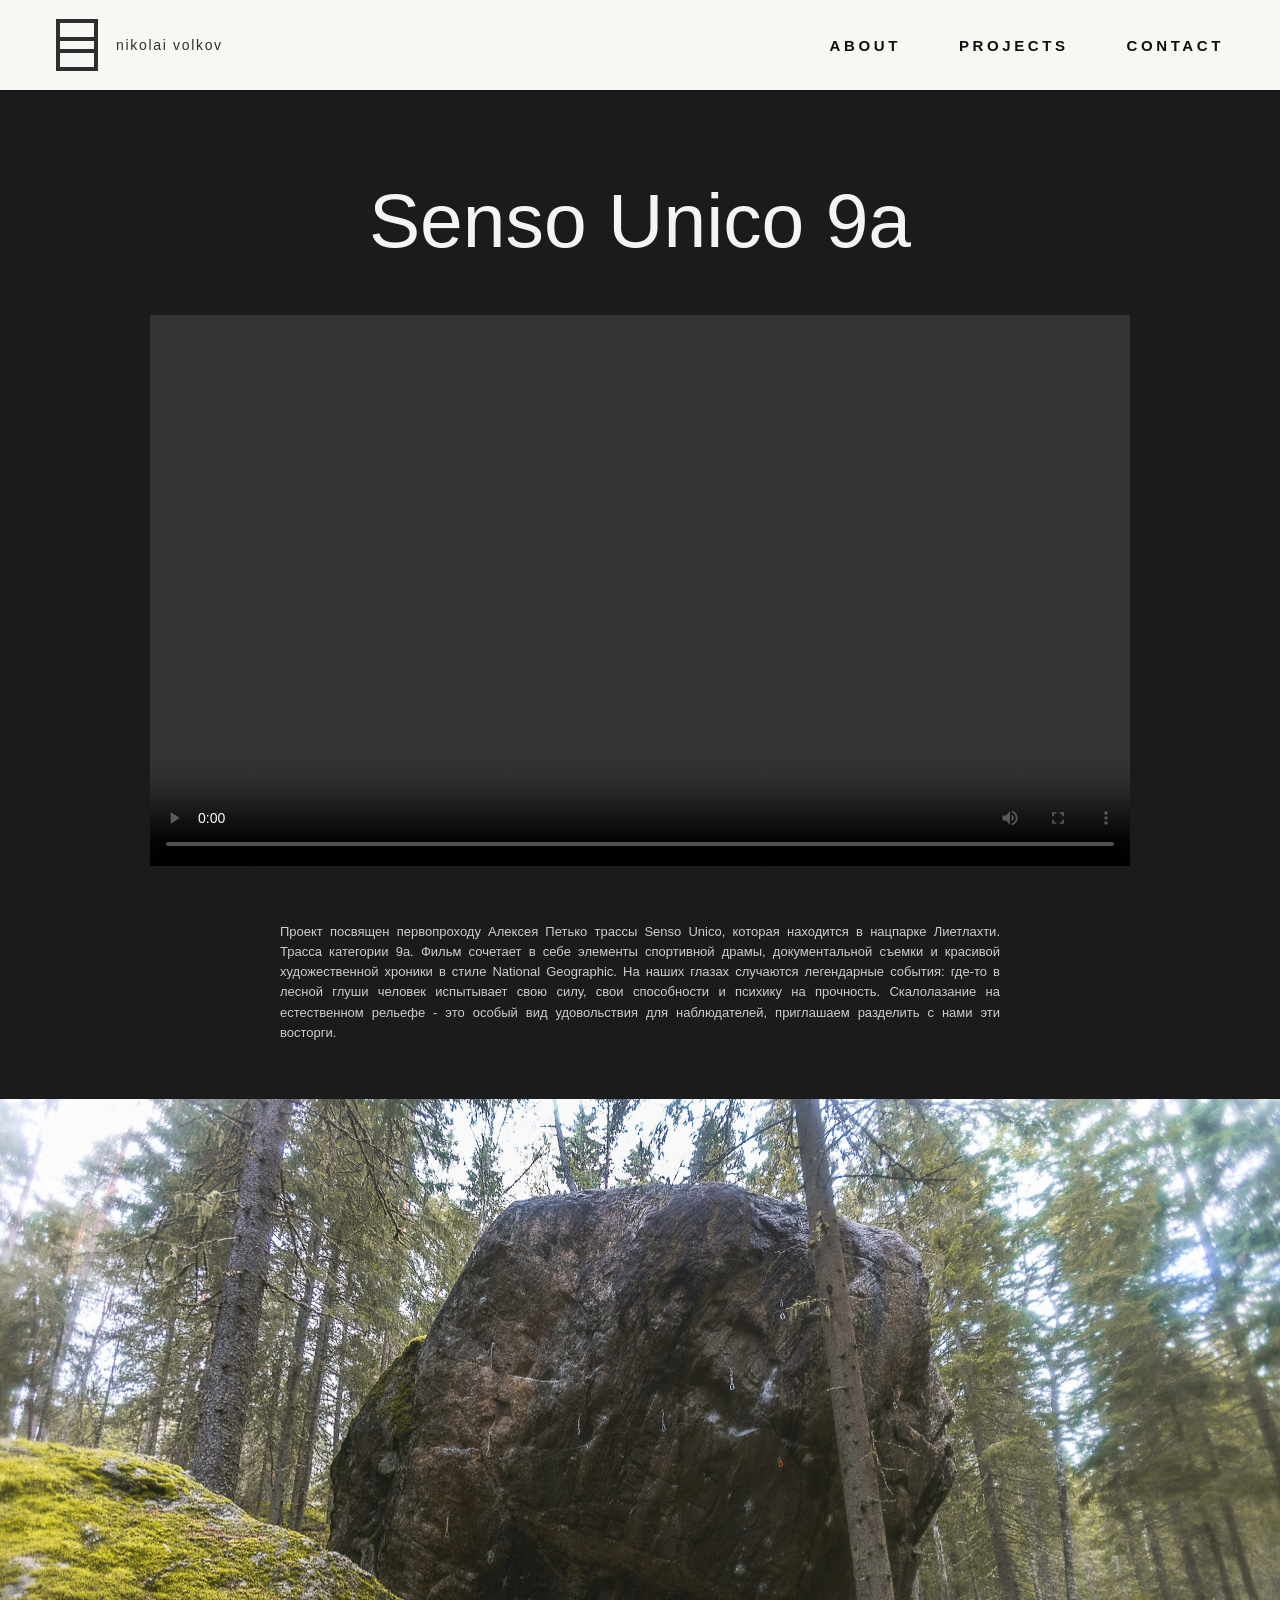
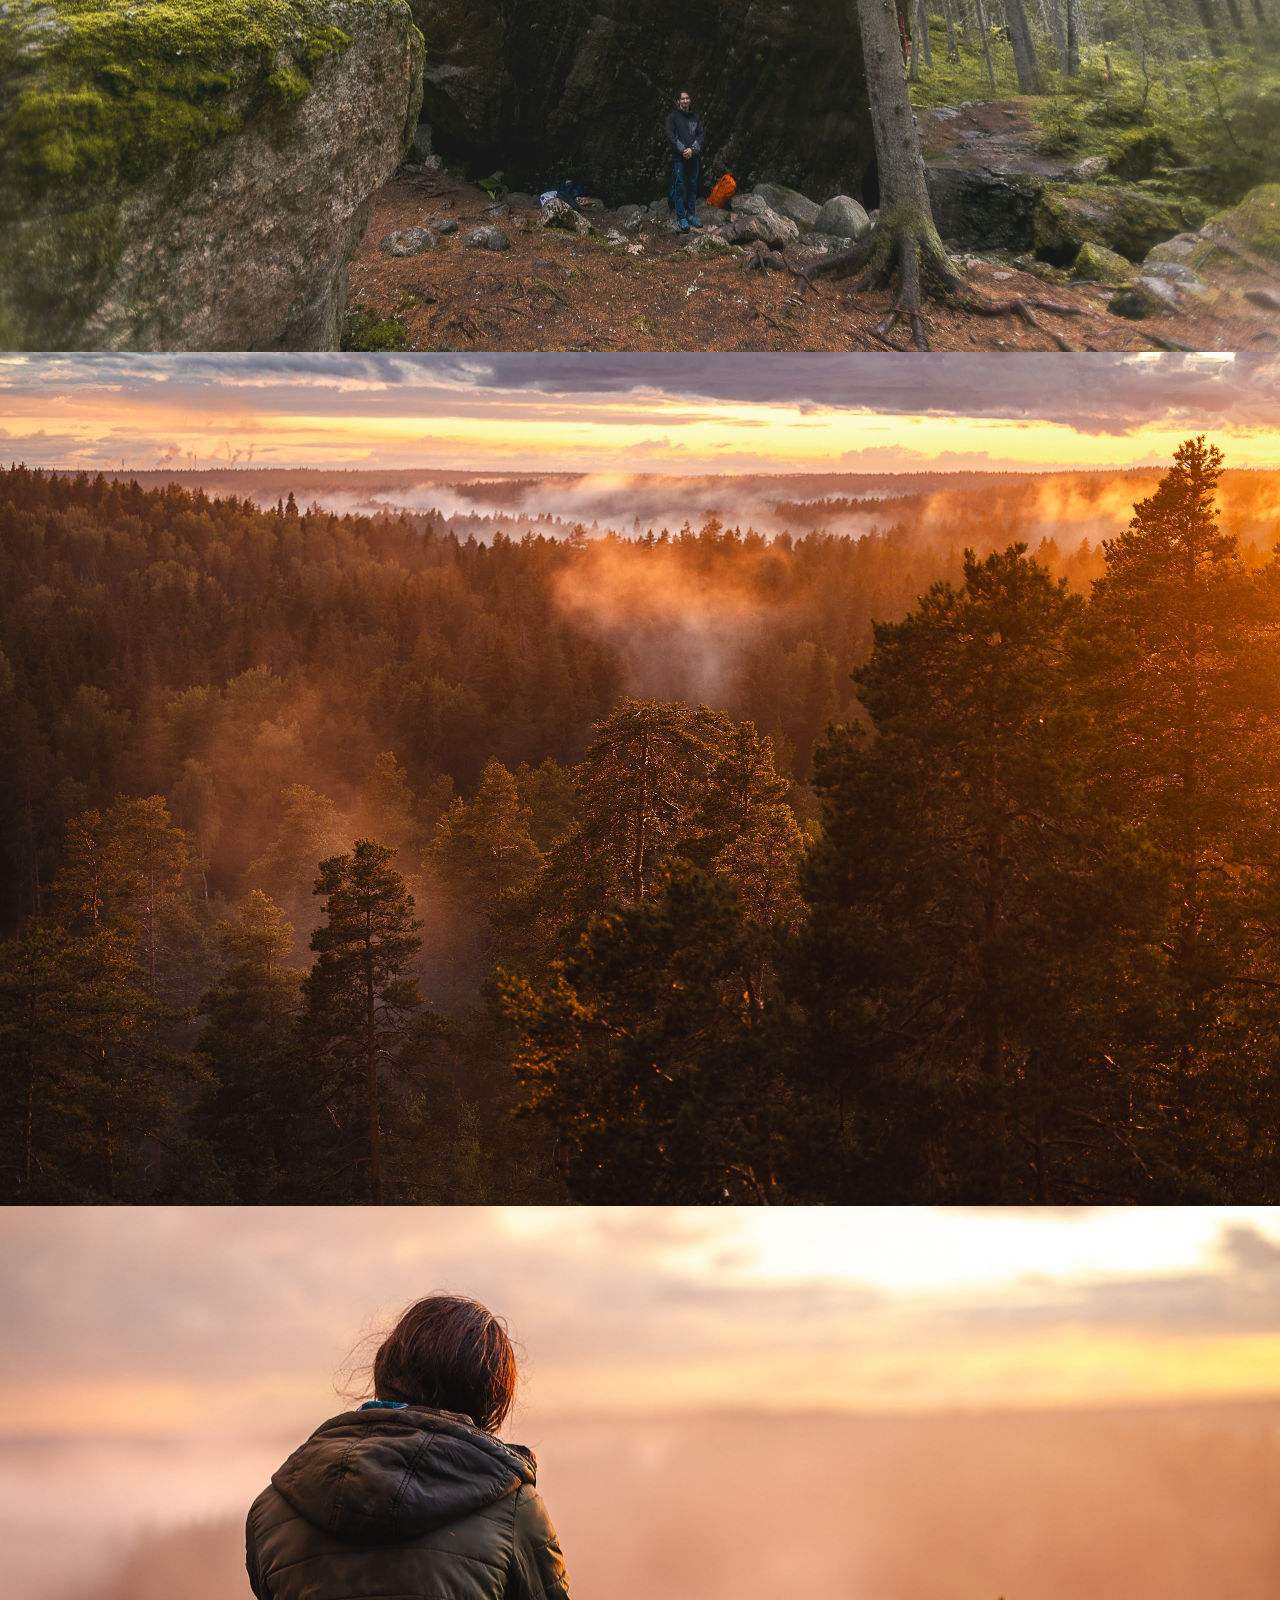
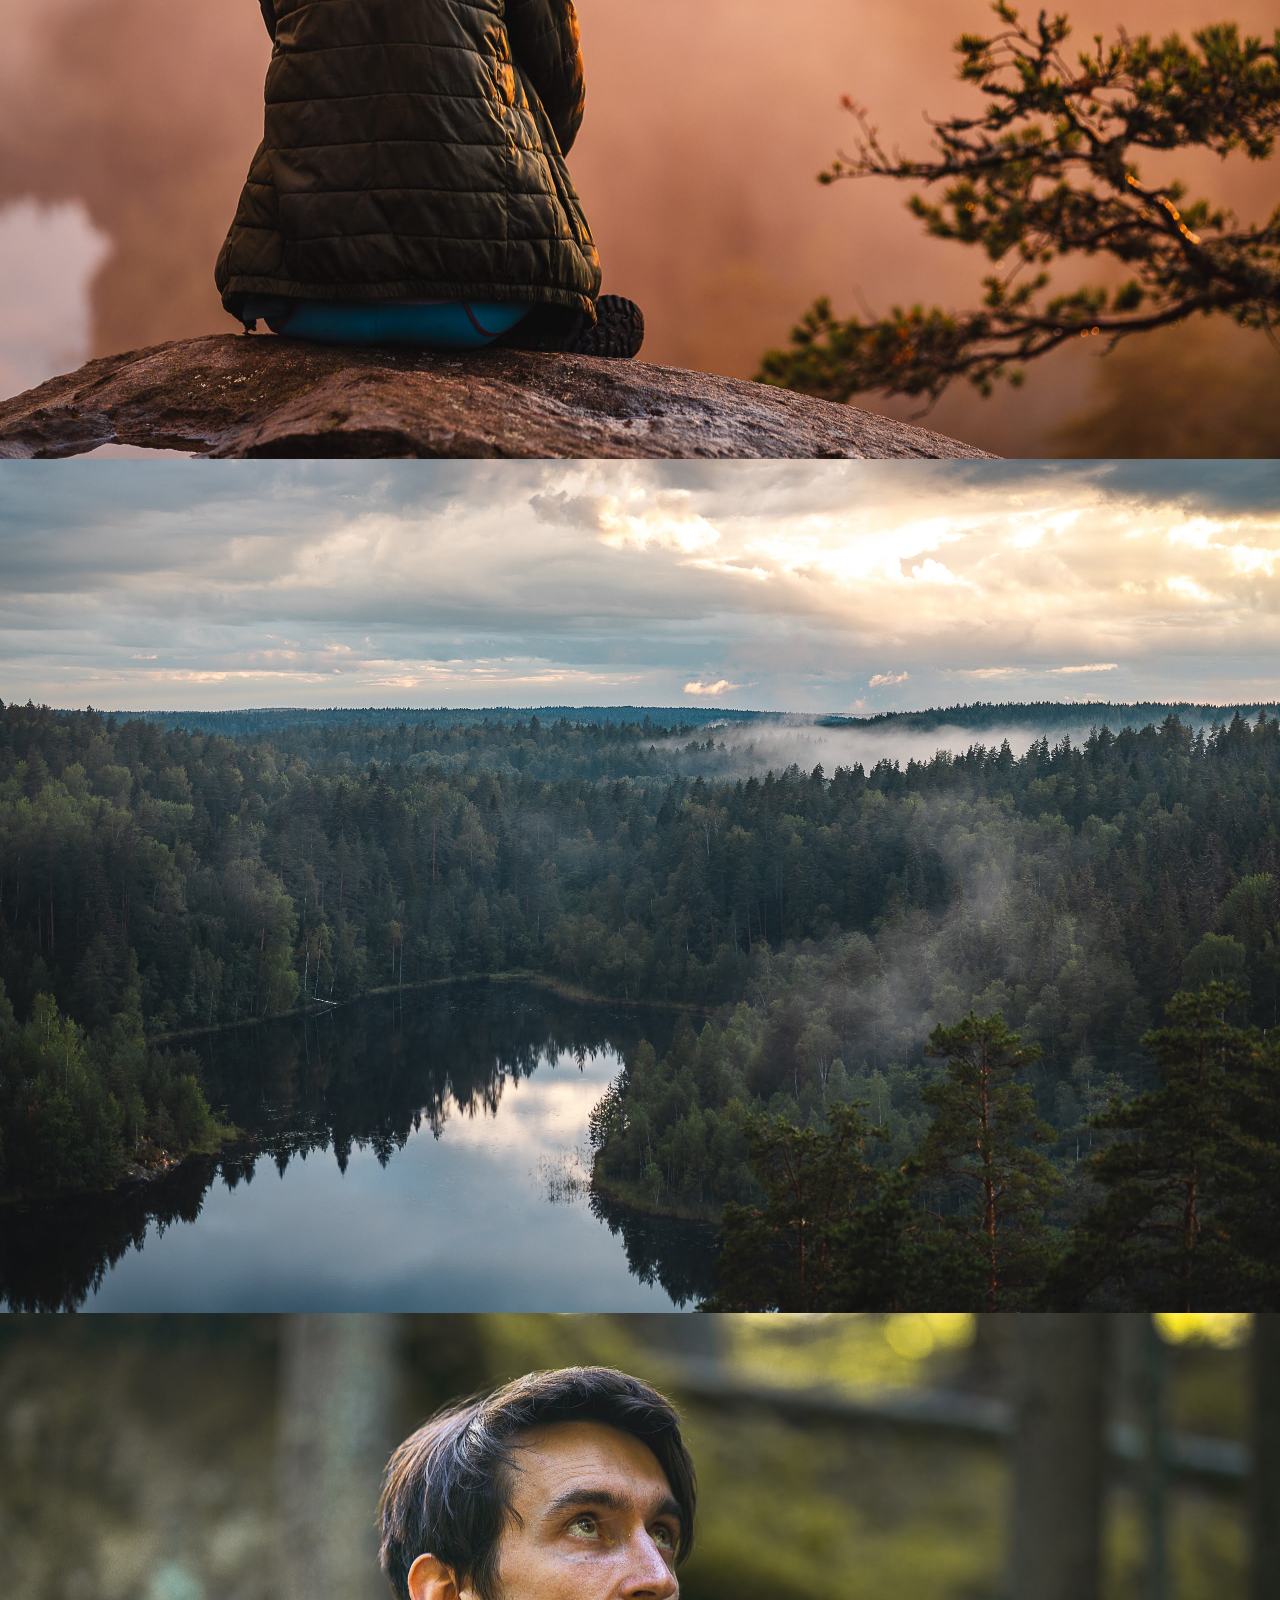
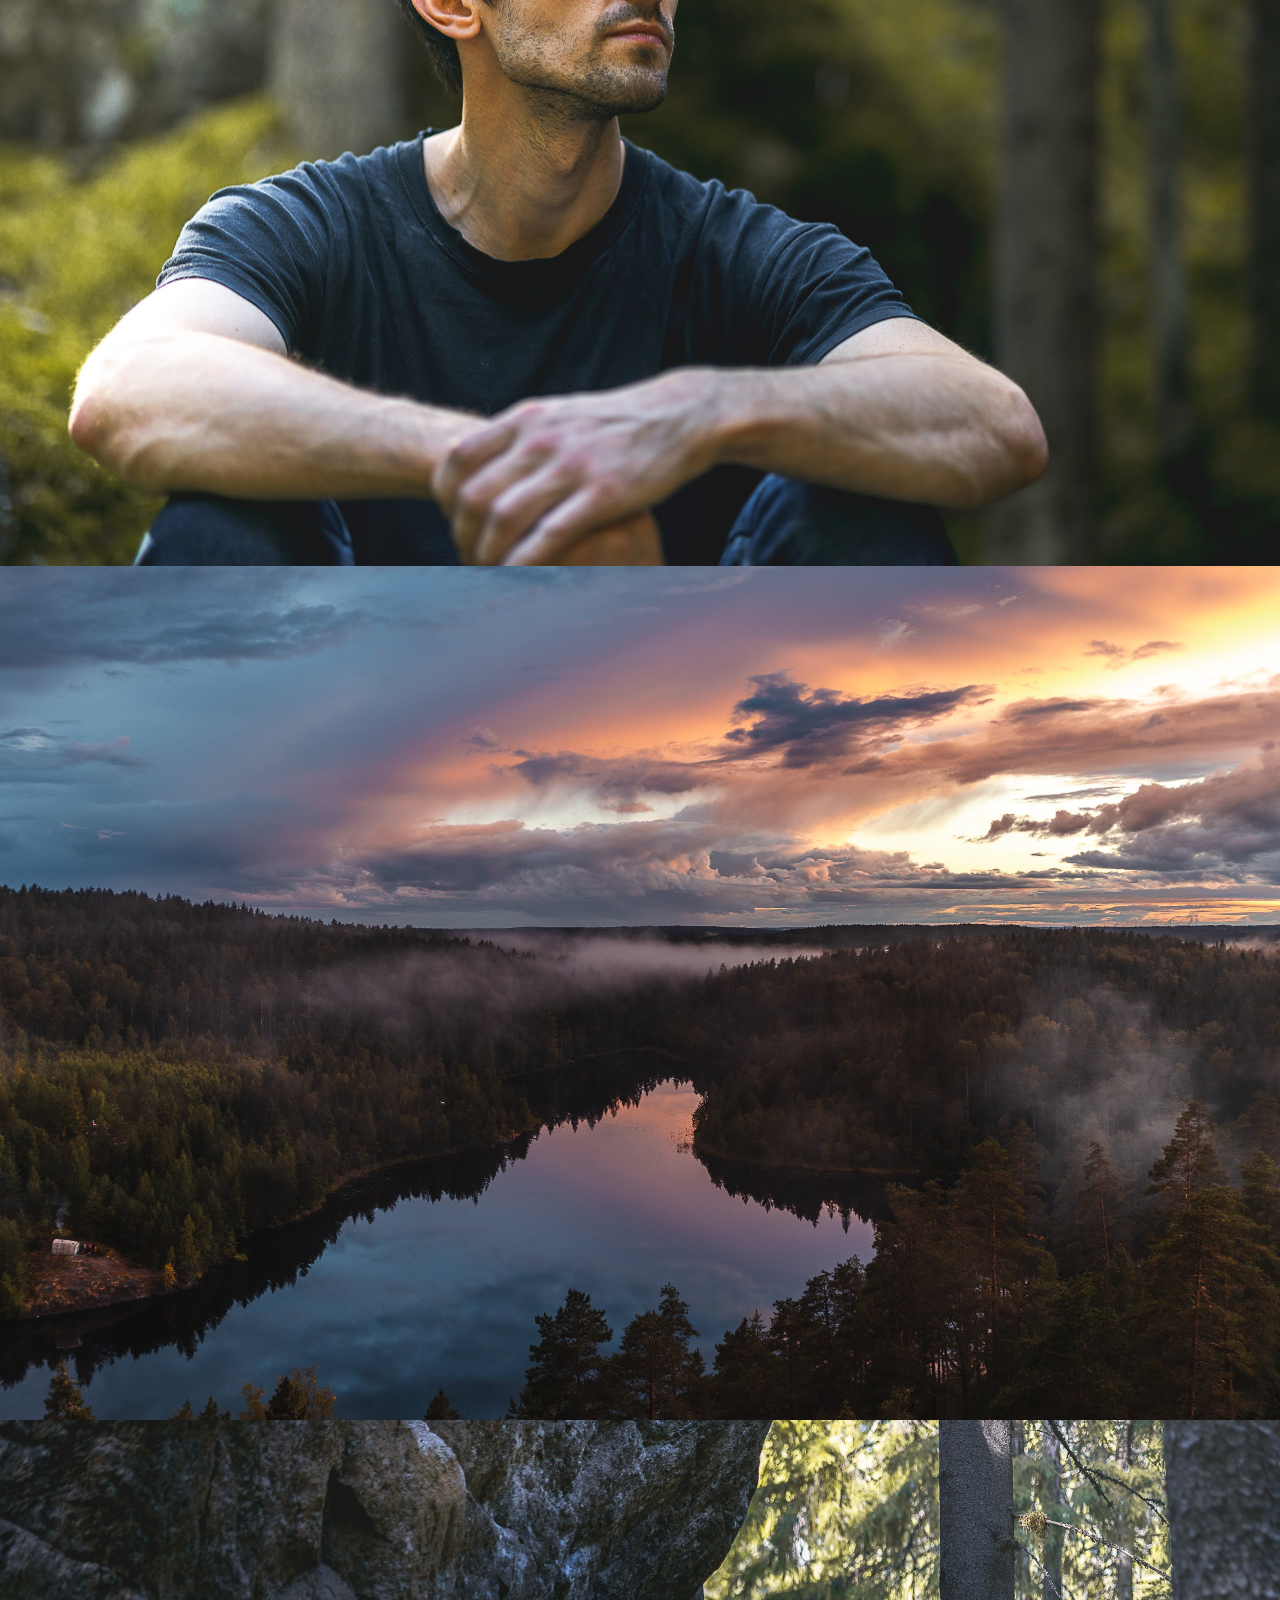
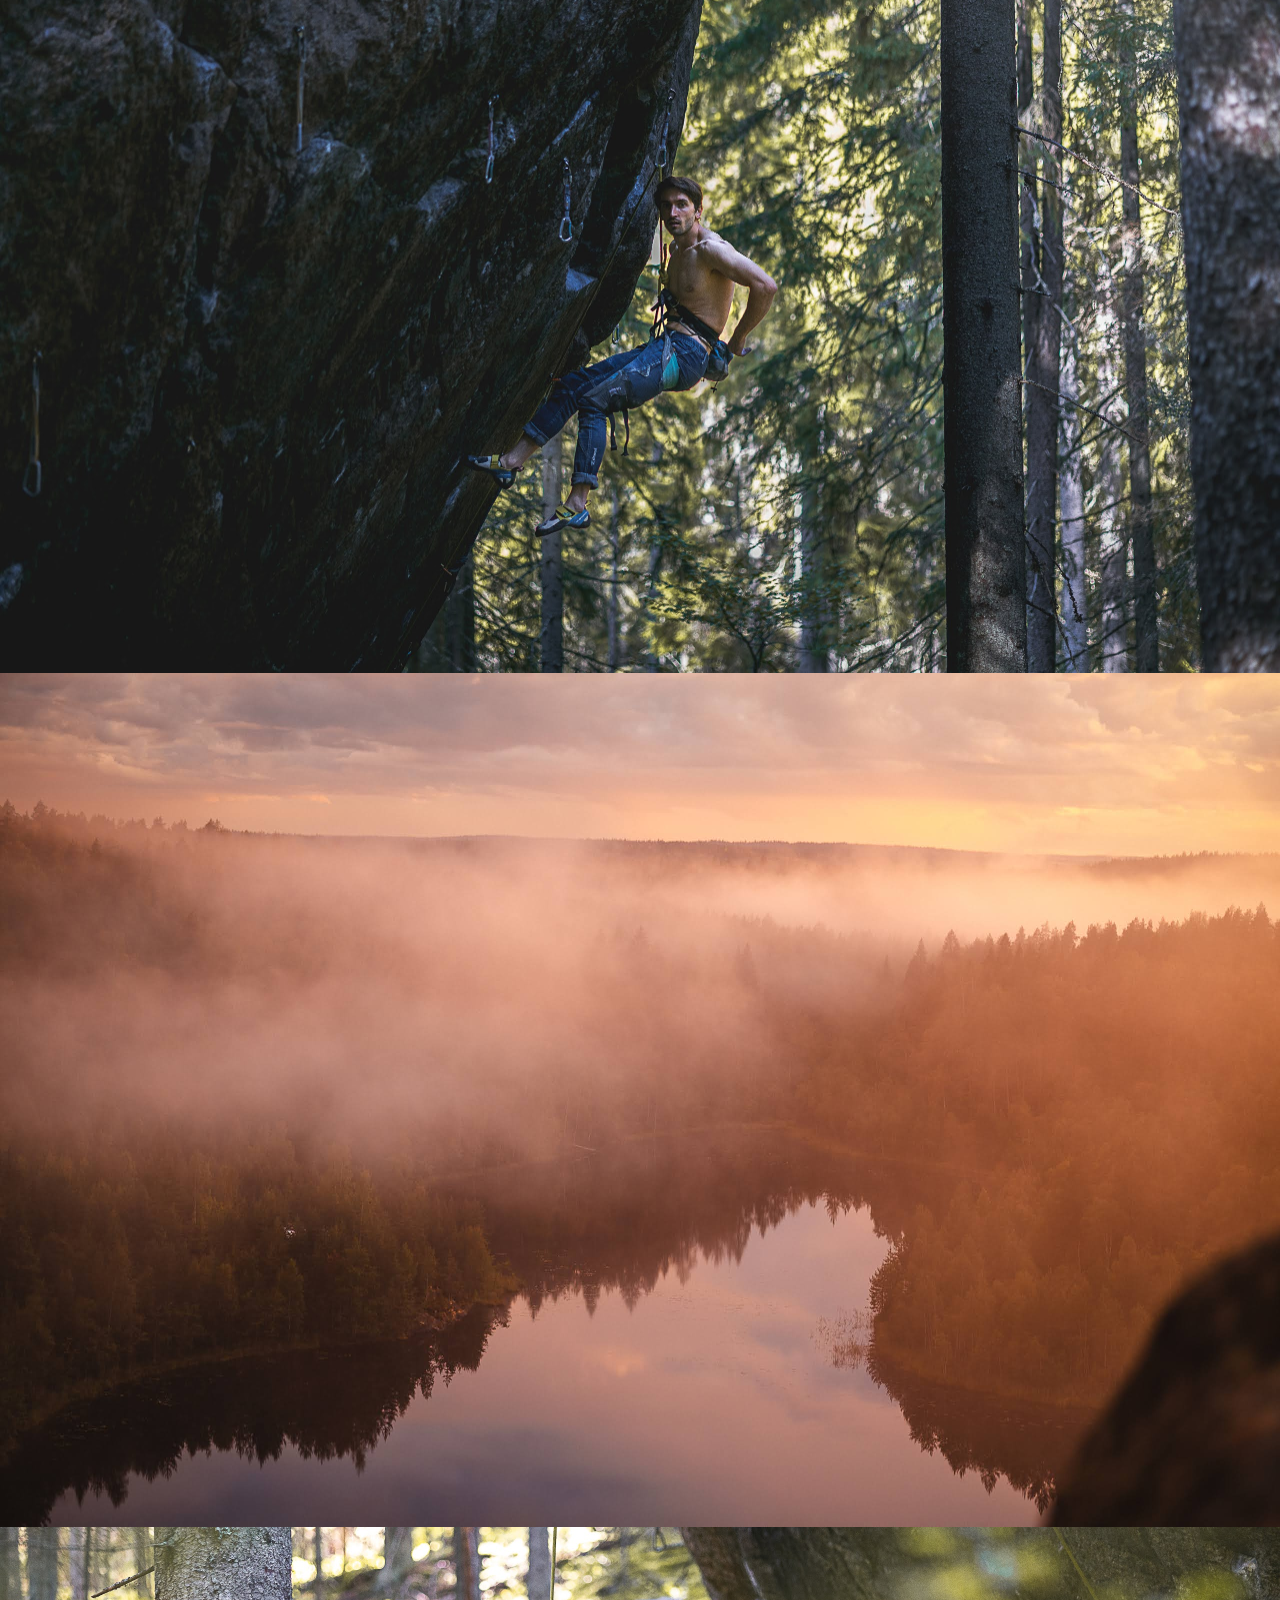
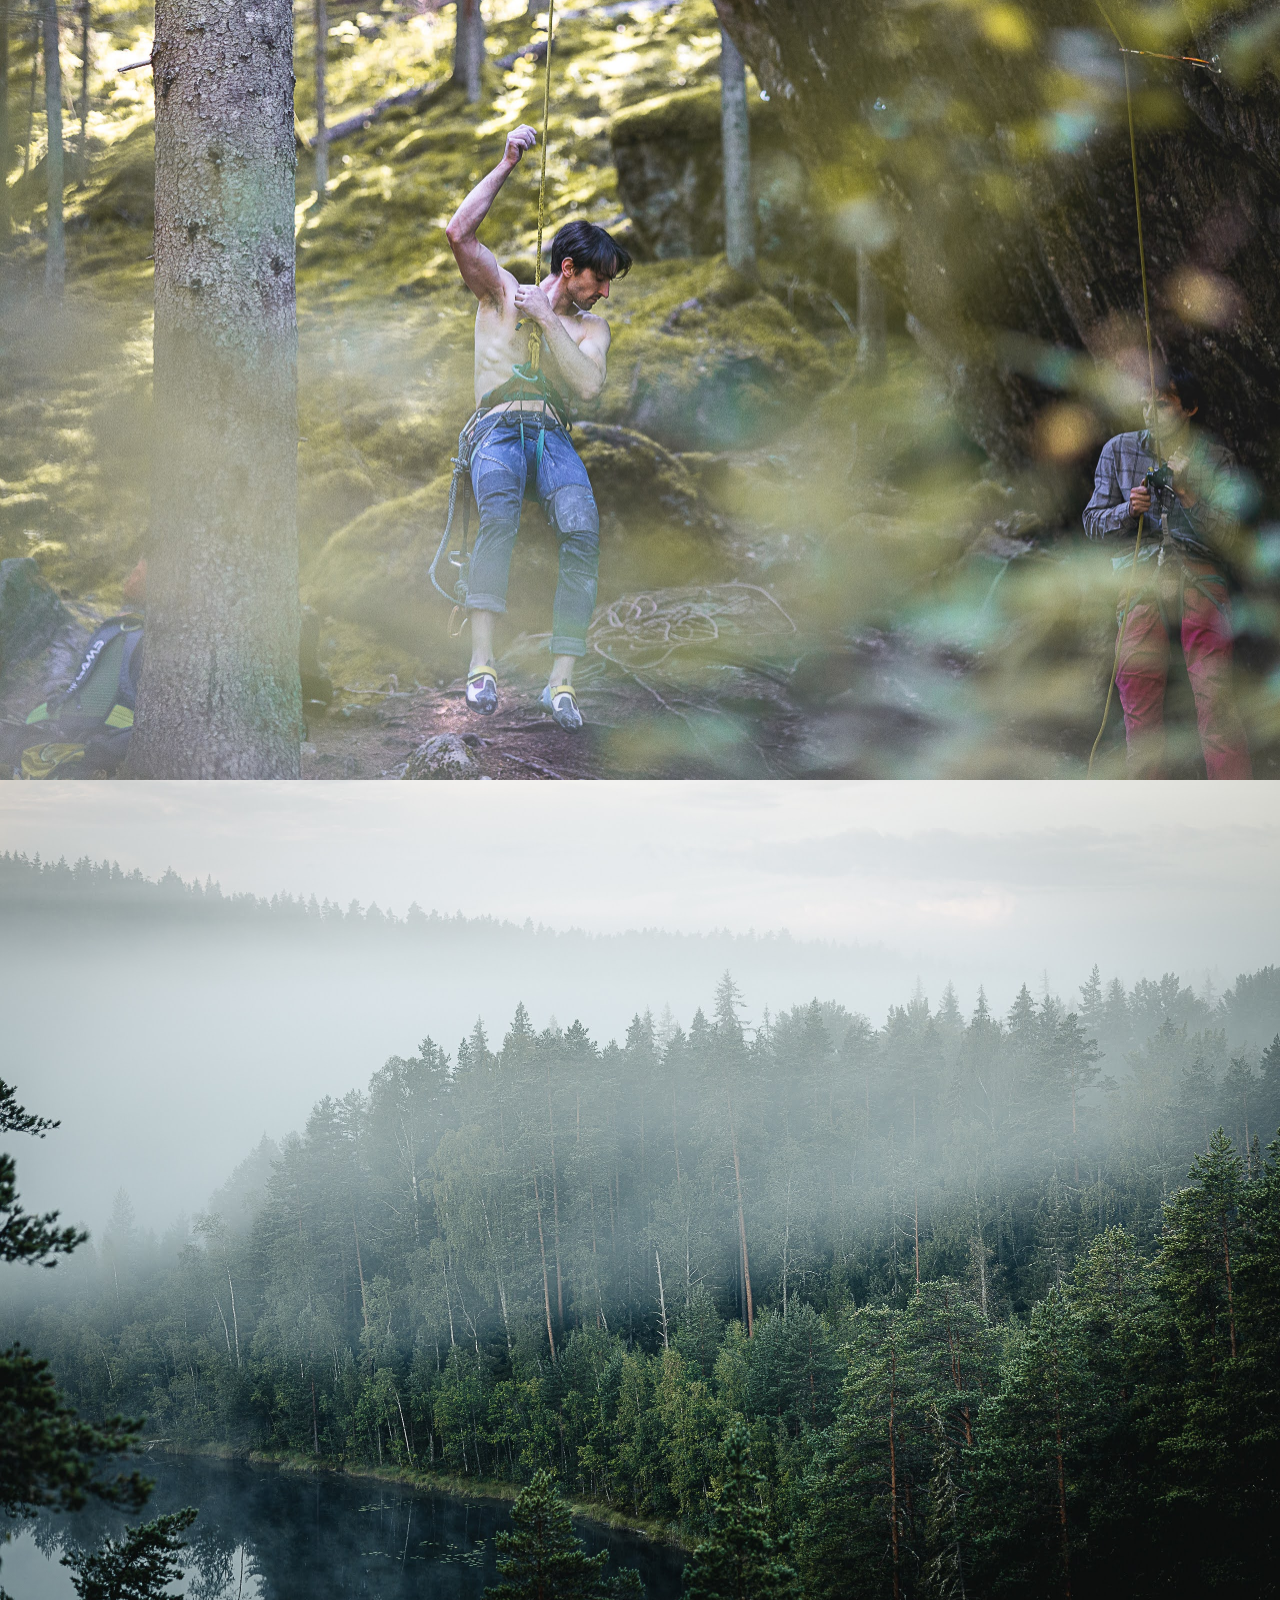
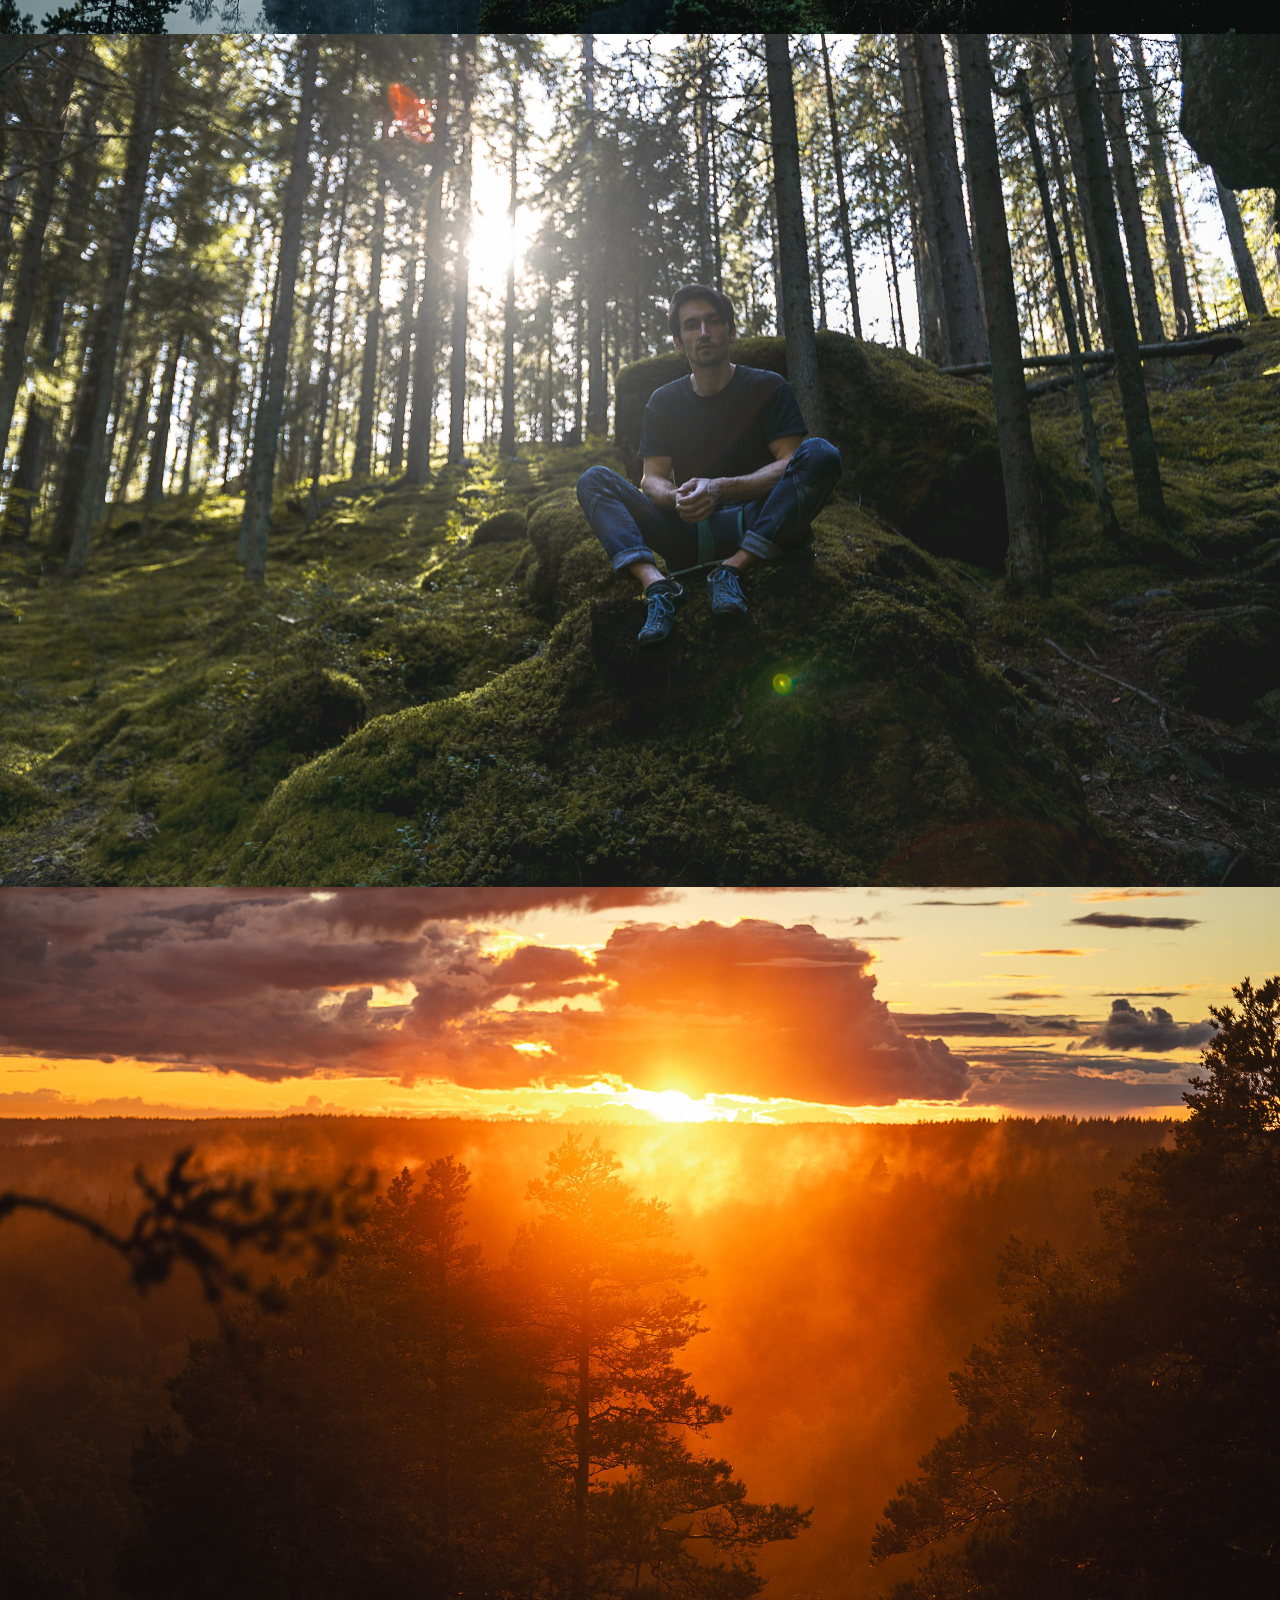
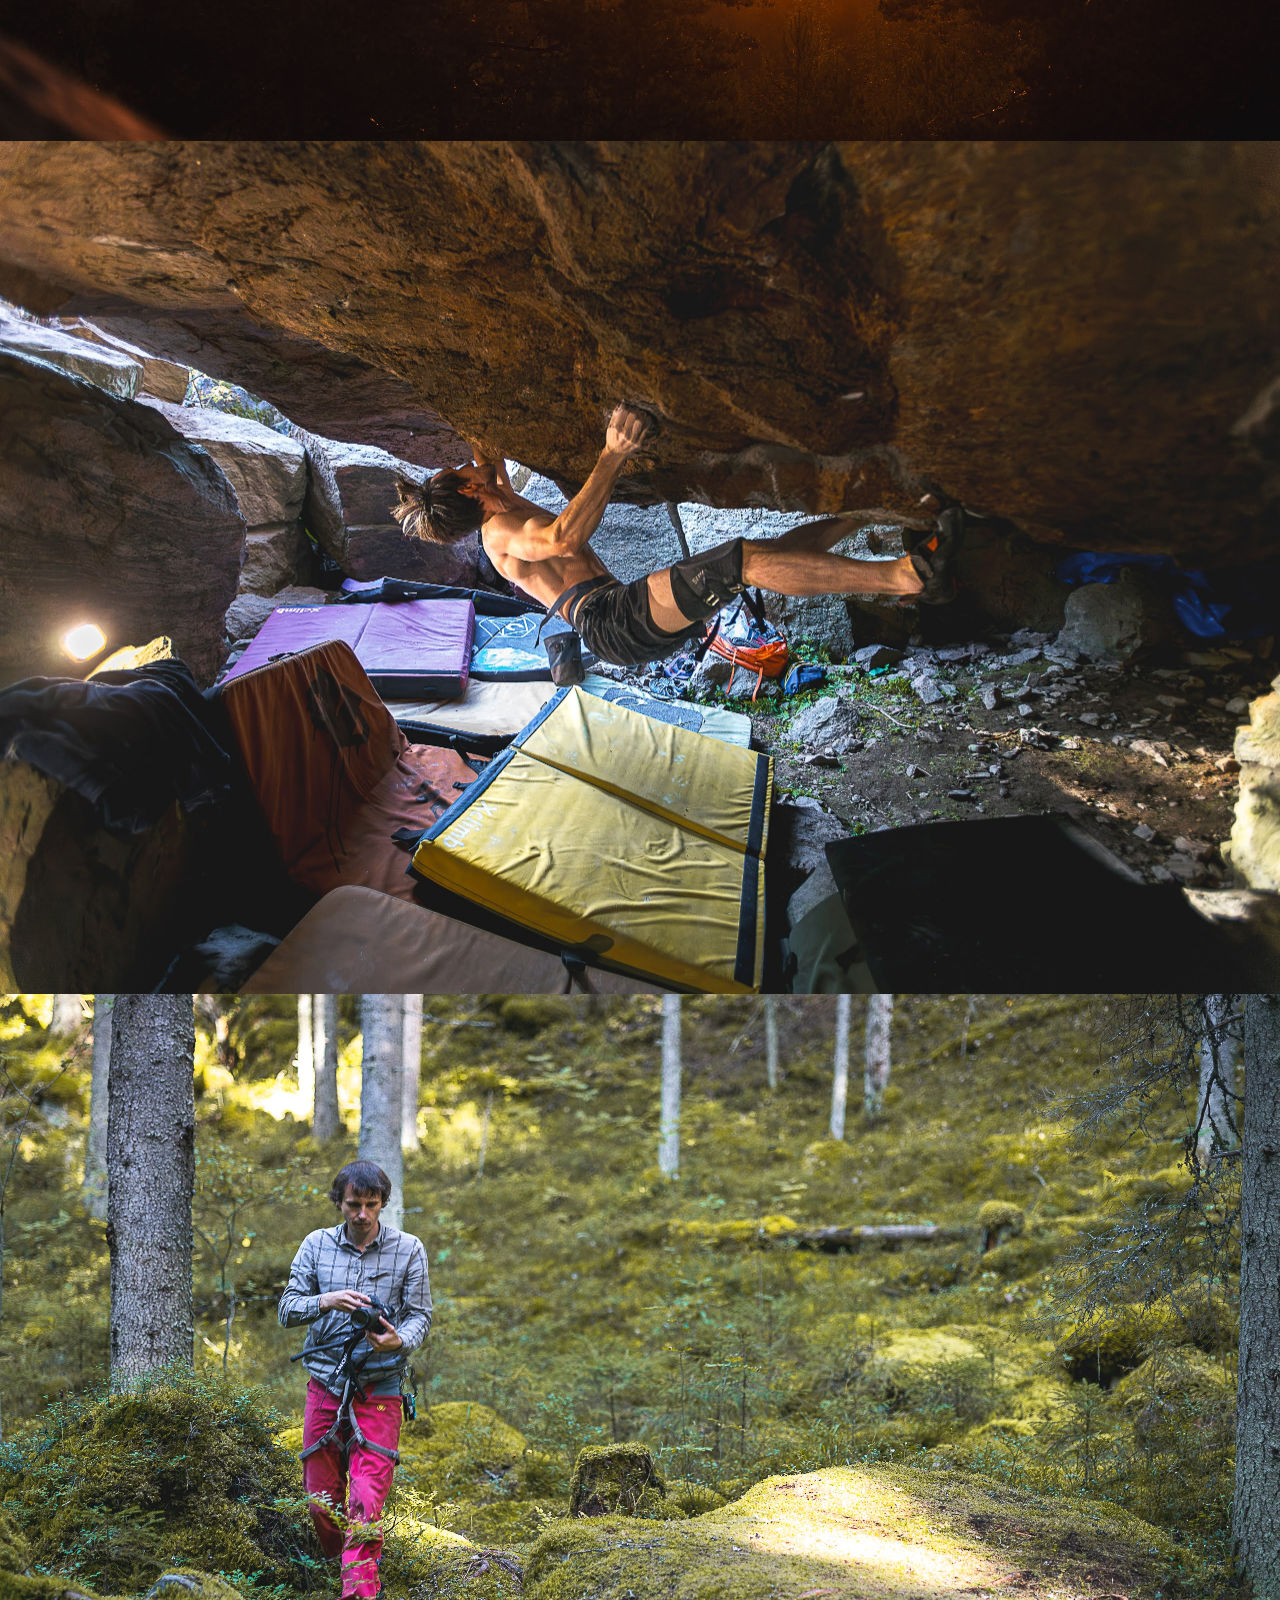
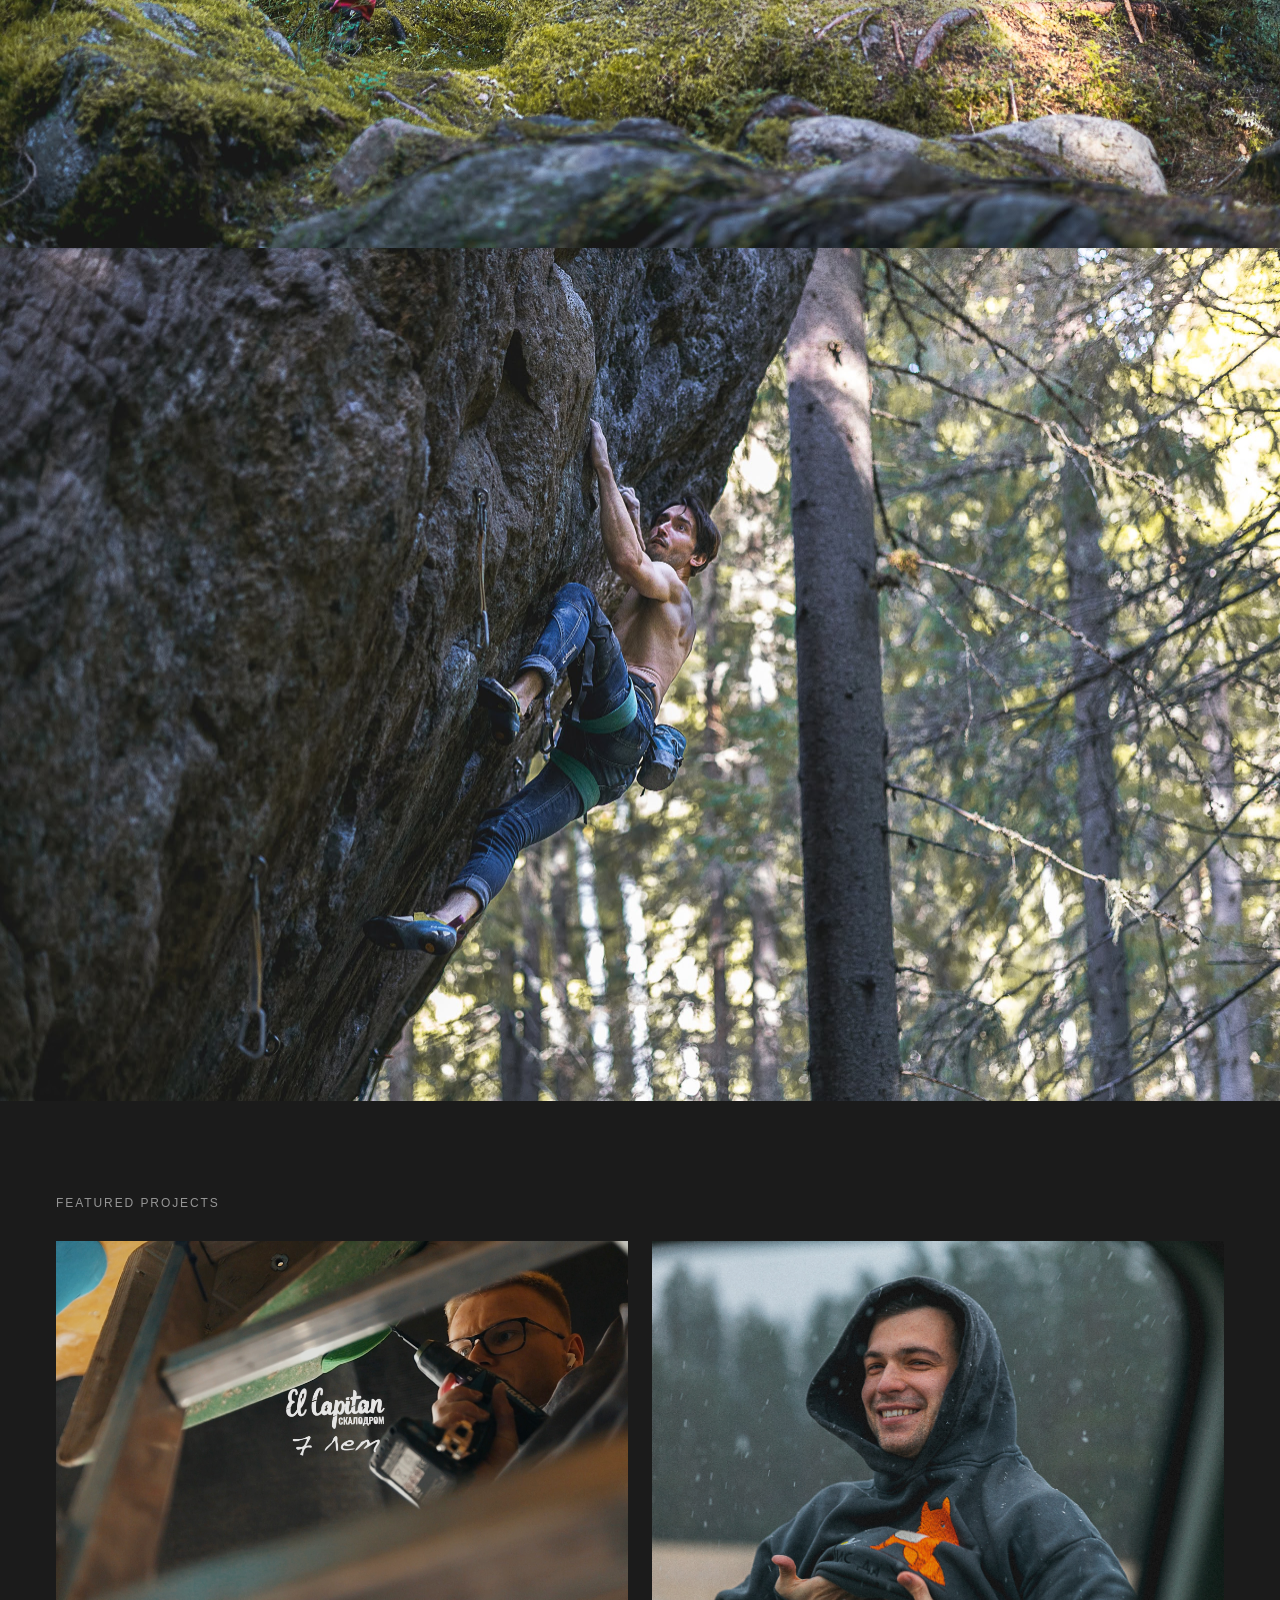
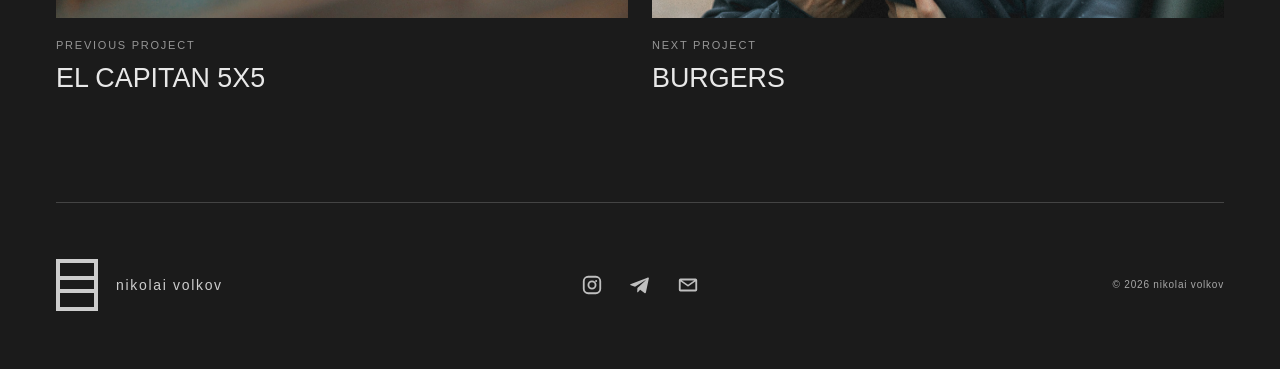
==== commit fcbd1a23: "Set index as homepage" ====
--- a/project-page.html
+++ b/project-page.html
@@ -50,11 +50,11 @@
 <body class="project-page">
   <!-- Шапка страницы проекта: возврат к главной и навигация по проекту. -->
   <header class="site-header">
-    <a class="brand" href="home-page.html">nikolai volkov</a>
+    <a class="brand" href="index.html">nikolai volkov</a>
     <nav class="site-nav" aria-label="Навигация страницы проекта">
-      <a href="home-page.html#about">about</a>
-      <a href="home-page.html#projects">projects</a>
-      <a href="home-page.html#contact">contact</a>
+      <a href="index.html#about">about</a>
+      <a href="index.html#projects">projects</a>
+      <a href="index.html#contact">contact</a>
     </nav>
   </header>
 
@@ -80,7 +80,7 @@
 
   <!-- Футер с контактной информацией. -->
   <footer id="contact" class="site-footer">
-    <a class="footer-brand" href="home-page.html">nikolai volkov</a>
+    <a class="footer-brand" href="index.html">nikolai volkov</a>
     <nav class="footer-links" aria-label="Контакты">
       <a href="https://www.instagram.com/n.i.k.volkov?stkn=MWkydDV0azQ2YnQwbg%3D%3D&utm_source=qr" aria-label="Instagram">
         <svg viewBox="0 0 24 24" aria-hidden="true">
